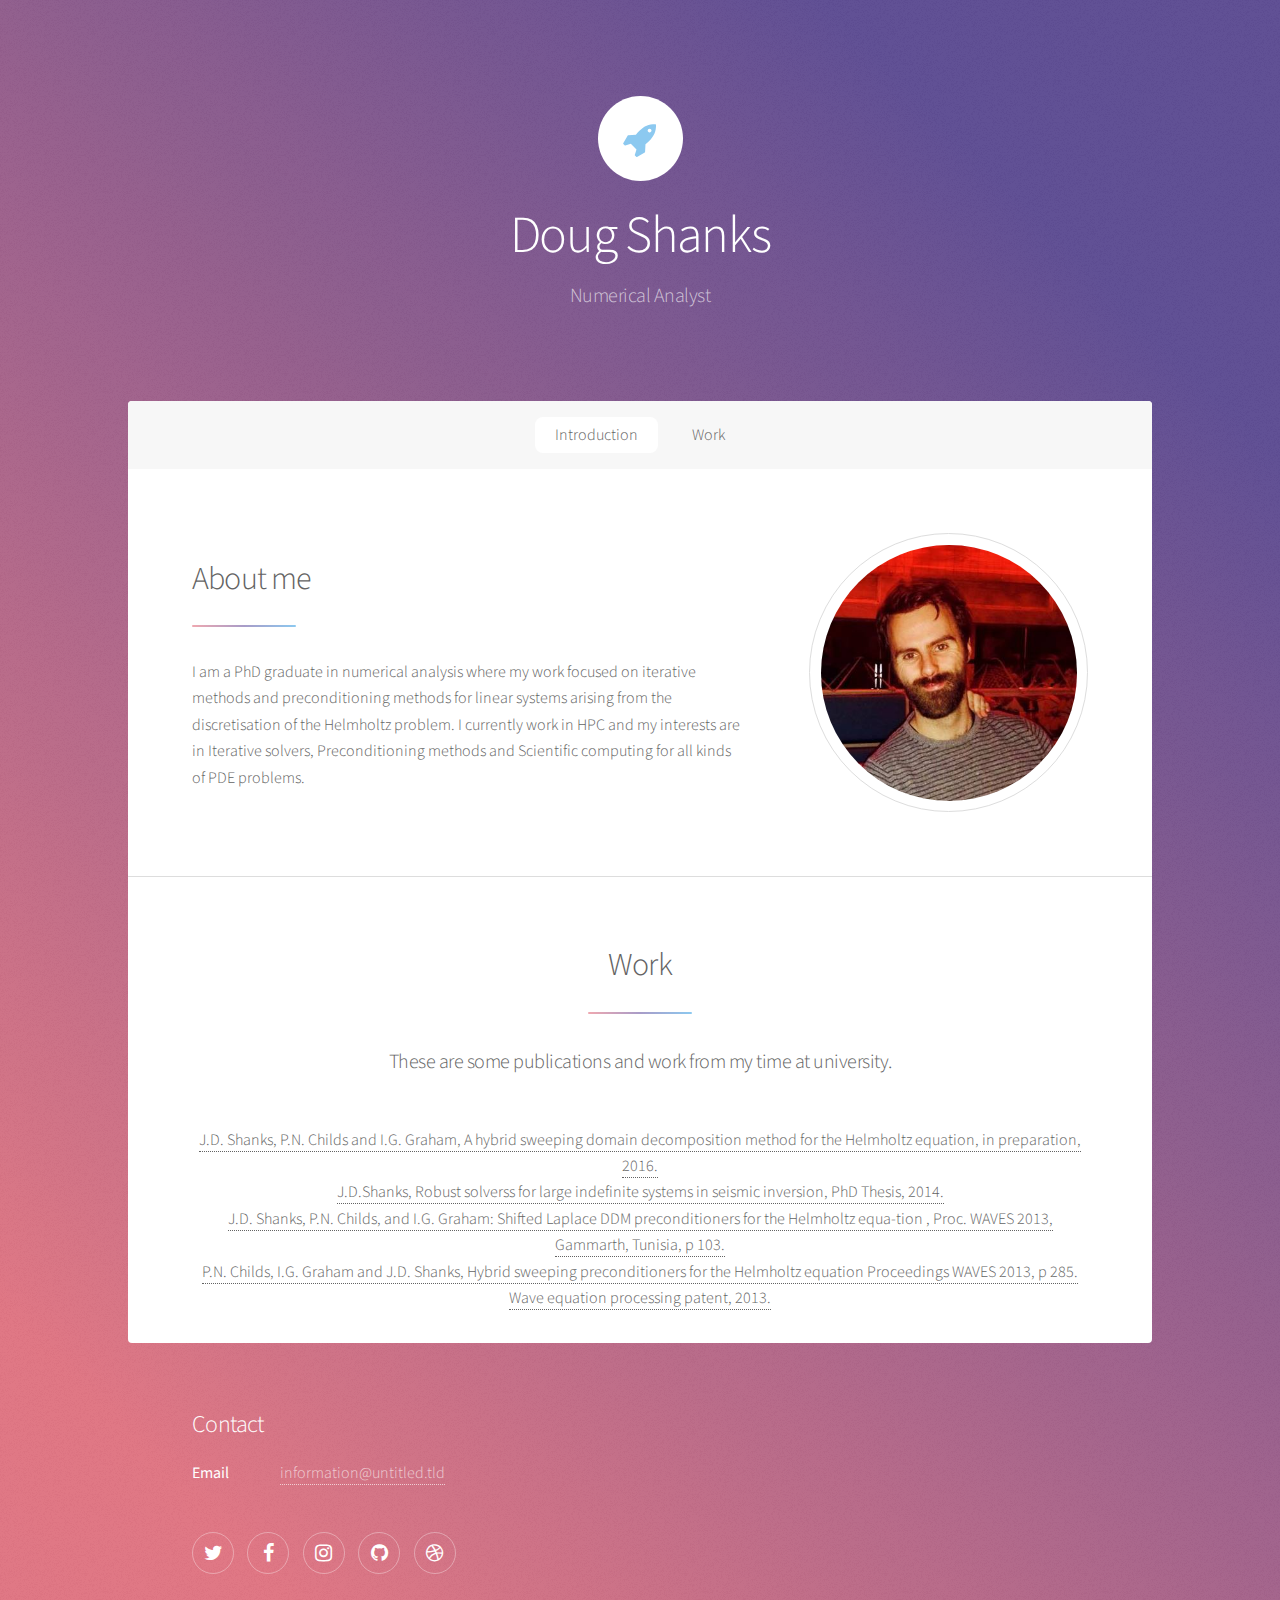
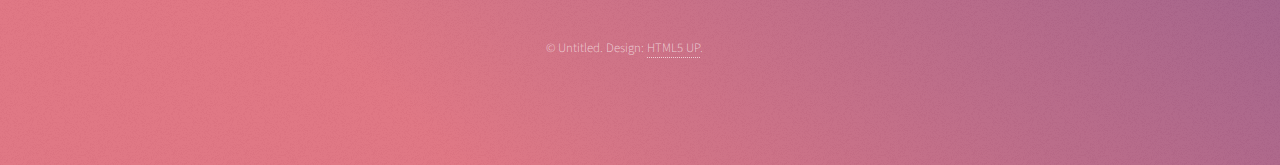
==== index.html @ 965f4f09 "Small change" ====
<!DOCTYPE HTML>
<!--
	Stellar by HTML5 UP
	html5up.net | @ajlkn
	Free for personal and commercial use under the CCA 3.0 license (html5up.net/license)
-->
<html>
	<head>
		<title>Douglas Shanks's page</title>
		<meta charset="utf-8" />
		<meta name="viewport" content="width=device-width, initial-scale=1" />
		<!--[if lte IE 8]><script src="assets/js/ie/html5shiv.js"></script><![endif]-->
		<link rel="stylesheet" href="assets/css/main.css" />
		<!--[if lte IE 9]><link rel="stylesheet" href="assets/css/ie9.css" /><![endif]-->
		<!--[if lte IE 8]><link rel="stylesheet" href="assets/css/ie8.css" /><![endif]-->
	</head>
	<body>

		<!-- Wrapper -->
			<div id="wrapper">

				<!-- Header -->
					<header id="header" class="alt">
						<span class="logo"><img src="images/logo.svg" alt="" /></span>
						<h1>Doug Shanks</h1>
						<p>Numerical Analyst</p>
					</header>

				<!-- Nav -->
					<nav id="nav">
						<ul>
							<li><a href="#intro" class="active">Introduction</a></li>
							<li><a href="#second">Work</a></li>
						</ul>
					</nav>

				<!-- Main -->
					<div id="main">

						<!-- Introduction -->
							<section id="intro" class="main">
								<div class="spotlight">
									<div class="content">
										<header class="major">
											<h2>About me</h2>
										</header>
										<p>                    			I am a PhD graduate in numerical analysis where my work focused on iterative methods and 									preconditioning methods for linear systems arising from the discretisation of the Helmholtz problem. I currently work in HPC and my interests are in Iterative solvers, Preconditioning methods and Scientific computing for all kinds of PDE problems.</p>
										<!--ul class="actions">
											<li><a href="generic.html" class="button">Learn More</a></li-->
										</ul>
									</div>
									<span class="image"><img src="images/doug.jpg" alt="" /></span>
								</div>
							</section>

						<!-- Second Section -->
							<section id="second" class="main special">
								<header class="major">
									<h2>Work</h2>
									<p>These are some publications and work from my time at university.</p>
								</header>
                            <a href="empty.pdf">  J.D. Shanks, P.N. Childs and I.G. Graham, A hybrid sweeping domain decomposition method
for the Helmholtz equation, in preparation, 2016.<a/><br>
                            <a href="http://opus.bath.ac.uk/45043/1/main.pdf"> J.D.Shanks, Robust solverss for large indefinite systems in seismic inversion, PhD Thesis, 2014.</a><br>
                            <a href="http://www.math.udel.edu/~cakoni/proceedings.pdf">J.D. Shanks, P.N. Childs, and I.G. Graham:
 Shifted Laplace DDM preconditioners for the Helmholtz equa-tion 
, Proc. WAVES 2013, Gammarth, Tunisia, p 103.</a><br>
                            <a href="http://www.math.udel.edu/~cakoni/proceedings.pdf">P.N. Childs, I.G. Graham and J.D. Shanks, Hybrid
sweeping preconditioners for the Helmholtz
equation Proceedings WAVES 2013, p 285.</a><br>
                            <a href="https://www.google.com/patents/WO2014057440A1?cl=en">Wave equation processing patent, 2013.</a><br>
								</header>
							</section>

					</div>

				<!-- Footer -->
					<footer id="footer">
						<section>
							<h2>Contact</h2>
							<dl class="alt">
								<dt>Email</dt>
								<dd><a href="#">information@untitled.tld</a></dd>
							</dl>
							<ul class="icons">
								<li><a href="#" class="icon fa-twitter alt"><span class="label">Twitter</span></a></li>
								<li><a href="#" class="icon fa-facebook alt"><span class="label">Facebook</span></a></li>
								<li><a href="#" class="icon fa-instagram alt"><span class="label">Instagram</span></a></li>
								<li><a href="https://github.com/douglas-shanks" class="icon fa-github alt"><span class="label">GitHub</span></a></li>
								<li><a href="#" class="icon fa-dribbble alt"><span class="label">Dribbble</span></a></li>
							</ul>
						</section>
						<p class="copyright">&copy; Untitled. Design: <a href="https://html5up.net">HTML5 UP</a>.</p>
					</footer>

			</div>

		<!-- Scripts -->
			<script src="assets/js/jquery.min.js"></script>
			<script src="assets/js/jquery.scrollex.min.js"></script>
			<script src="assets/js/jquery.scrolly.min.js"></script>
			<script src="assets/js/skel.min.js"></script>
			<script src="assets/js/util.js"></script>
			<!--[if lte IE 8]><script src="assets/js/ie/respond.min.js"></script><![endif]-->
			<script src="assets/js/main.js"></script>

	</body>
</html>
---- assets/css/main.css ----
@import url(font-awesome.min.css);
@import "https://fonts.googleapis.com/css?family=Source+Sans+Pro:300,400";

/*
	Stellar by HTML5 UP
	html5up.net | @ajlkn
	Free for personal and commercial use under the CCA 3.0 license (html5up.net/license)
*/

/* Reset */

	html, body, div, span, applet, object, iframe, h1, h2, h3, h4, h5, h6, p, blockquote, pre, a, abbr, acronym, address, big, cite, code, del, dfn, em, img, ins, kbd, q, s, samp, small, strike, strong, sub, sup, tt, var, b, u, i, center, dl, dt, dd, ol, ul, li, fieldset, form, label, legend, table, caption, tbody, tfoot, thead, tr, th, td, article, aside, canvas, details, embed, figure, figcaption, footer, header, hgroup, menu, nav, output, ruby, section, summary, time, mark, audio, video {
		margin: 0;
		padding: 0;
		border: 0;
		font-size: 100%;
		font: inherit;
		vertical-align: baseline;
	}

	article, aside, details, figcaption, figure, footer, header, hgroup, menu, nav, section {
		display: block;
	}

	body {
		line-height: 1;
	}

	ol, ul {
		list-style: none;
	}

	blockquote, q {
		quotes: none;
	}

	blockquote:before, blockquote:after, q:before, q:after {
		content: '';
		content: none;
	}

	table {
		border-collapse: collapse;
		border-spacing: 0;
	}

	body {
		-webkit-text-size-adjust: none;
	}

/* Box Model */

	*, *:before, *:after {
		-moz-box-sizing: border-box;
		-webkit-box-sizing: border-box;
		box-sizing: border-box;
	}

/* Grid */

	.row {
		border-bottom: solid 1px transparent;
		-moz-box-sizing: border-box;
		-webkit-box-sizing: border-box;
		box-sizing: border-box;
	}

	.row > * {
		float: left;
		-moz-box-sizing: border-box;
		-webkit-box-sizing: border-box;
		box-sizing: border-box;
	}

	.row:after, .row:before {
		content: '';
		display: block;
		clear: both;
		height: 0;
	}

	.row.uniform > * > :first-child {
		margin-top: 0;
	}

	.row.uniform > * > :last-child {
		margin-bottom: 0;
	}

	.row.\30 \25 > * {
		padding: 0 0 0 0em;
	}

	.row.\30 \25 {
		margin: 0 0 -1px 0em;
	}

	.row.uniform.\30 \25 > * {
		padding: 0em 0 0 0em;
	}

	.row.uniform.\30 \25 {
		margin: 0em 0 -1px 0em;
	}

	.row > * {
		padding: 0 0 0 1.5em;
	}

	.row {
		margin: 0 0 -1px -1.5em;
	}

	.row.uniform > * {
		padding: 1.5em 0 0 1.5em;
	}

	.row.uniform {
		margin: -1.5em 0 -1px -1.5em;
	}

	.row.\32 00\25 > * {
		padding: 0 0 0 3em;
	}

	.row.\32 00\25 {
		margin: 0 0 -1px -3em;
	}

	.row.uniform.\32 00\25 > * {
		padding: 3em 0 0 3em;
	}

	.row.uniform.\32 00\25 {
		margin: -3em 0 -1px -3em;
	}

	.row.\31 50\25 > * {
		padding: 0 0 0 2.25em;
	}

	.row.\31 50\25 {
		margin: 0 0 -1px -2.25em;
	}

	.row.uniform.\31 50\25 > * {
		padding: 2.25em 0 0 2.25em;
	}

	.row.uniform.\31 50\25 {
		margin: -2.25em 0 -1px -2.25em;
	}

	.row.\35 0\25 > * {
		padding: 0 0 0 0.75em;
	}

	.row.\35 0\25 {
		margin: 0 0 -1px -0.75em;
	}

	.row.uniform.\35 0\25 > * {
		padding: 0.75em 0 0 0.75em;
	}

	.row.uniform.\35 0\25 {
		margin: -0.75em 0 -1px -0.75em;
	}

	.row.\32 5\25 > * {
		padding: 0 0 0 0.375em;
	}

	.row.\32 5\25 {
		margin: 0 0 -1px -0.375em;
	}

	.row.uniform.\32 5\25 > * {
		padding: 0.375em 0 0 0.375em;
	}

	.row.uniform.\32 5\25 {
		margin: -0.375em 0 -1px -0.375em;
	}

	.\31 2u, .\31 2u\24 {
		width: 100%;
		clear: none;
		margin-left: 0;
	}

	.\31 1u, .\31 1u\24 {
		width: 91.6666666667%;
		clear: none;
		margin-left: 0;
	}

	.\31 0u, .\31 0u\24 {
		width: 83.3333333333%;
		clear: none;
		margin-left: 0;
	}

	.\39 u, .\39 u\24 {
		width: 75%;
		clear: none;
		margin-left: 0;
	}

	.\38 u, .\38 u\24 {
		width: 66.6666666667%;
		clear: none;
		margin-left: 0;
	}

	.\37 u, .\37 u\24 {
		width: 58.3333333333%;
		clear: none;
		margin-left: 0;
	}

	.\36 u, .\36 u\24 {
		width: 50%;
		clear: none;
		margin-left: 0;
	}

	.\35 u, .\35 u\24 {
		width: 41.6666666667%;
		clear: none;
		margin-left: 0;
	}

	.\34 u, .\34 u\24 {
		width: 33.3333333333%;
		clear: none;
		margin-left: 0;
	}

	.\33 u, .\33 u\24 {
		width: 25%;
		clear: none;
		margin-left: 0;
	}

	.\32 u, .\32 u\24 {
		width: 16.6666666667%;
		clear: none;
		margin-left: 0;
	}

	.\31 u, .\31 u\24 {
		width: 8.3333333333%;
		clear: none;
		margin-left: 0;
	}

	.\31 2u\24 + *,
	.\31 1u\24 + *,
	.\31 0u\24 + *,
	.\39 u\24 + *,
	.\38 u\24 + *,
	.\37 u\24 + *,
	.\36 u\24 + *,
	.\35 u\24 + *,
	.\34 u\24 + *,
	.\33 u\24 + *,
	.\32 u\24 + *,
	.\31 u\24 + * {
		clear: left;
	}

	.\-11u {
		margin-left: 91.66667%;
	}

	.\-10u {
		margin-left: 83.33333%;
	}

	.\-9u {
		margin-left: 75%;
	}

	.\-8u {
		margin-left: 66.66667%;
	}

	.\-7u {
		margin-left: 58.33333%;
	}

	.\-6u {
		margin-left: 50%;
	}

	.\-5u {
		margin-left: 41.66667%;
	}

	.\-4u {
		margin-left: 33.33333%;
	}

	.\-3u {
		margin-left: 25%;
	}

	.\-2u {
		margin-left: 16.66667%;
	}

	.\-1u {
		margin-left: 8.33333%;
	}

	@media screen and (max-width: 1680px) {

		.row > * {
			padding: 0 0 0 1.5em;
		}

		.row {
			margin: 0 0 -1px -1.5em;
		}

		.row.uniform > * {
			padding: 1.5em 0 0 1.5em;
		}

		.row.uniform {
			margin: -1.5em 0 -1px -1.5em;
		}

		.row.\32 00\25 > * {
			padding: 0 0 0 3em;
		}

		.row.\32 00\25 {
			margin: 0 0 -1px -3em;
		}

		.row.uniform.\32 00\25 > * {
			padding: 3em 0 0 3em;
		}

		.row.uniform.\32 00\25 {
			margin: -3em 0 -1px -3em;
		}

		.row.\31 50\25 > * {
			padding: 0 0 0 2.25em;
		}

		.row.\31 50\25 {
			margin: 0 0 -1px -2.25em;
		}

		.row.uniform.\31 50\25 > * {
			padding: 2.25em 0 0 2.25em;
		}

		.row.uniform.\31 50\25 {
			margin: -2.25em 0 -1px -2.25em;
		}

		.row.\35 0\25 > * {
			padding: 0 0 0 0.75em;
		}

		.row.\35 0\25 {
			margin: 0 0 -1px -0.75em;
		}

		.row.uniform.\35 0\25 > * {
			padding: 0.75em 0 0 0.75em;
		}

		.row.uniform.\35 0\25 {
			margin: -0.75em 0 -1px -0.75em;
		}

		.row.\32 5\25 > * {
			padding: 0 0 0 0.375em;
		}

		.row.\32 5\25 {
			margin: 0 0 -1px -0.375em;
		}

		.row.uniform.\32 5\25 > * {
			padding: 0.375em 0 0 0.375em;
		}

		.row.uniform.\32 5\25 {
			margin: -0.375em 0 -1px -0.375em;
		}

		.\31 2u\28xlarge\29, .\31 2u\24\28xlarge\29 {
			width: 100%;
			clear: none;
			margin-left: 0;
		}

		.\31 1u\28xlarge\29, .\31 1u\24\28xlarge\29 {
			width: 91.6666666667%;
			clear: none;
			margin-left: 0;
		}

		.\31 0u\28xlarge\29, .\31 0u\24\28xlarge\29 {
			width: 83.3333333333%;
			clear: none;
			margin-left: 0;
		}

		.\39 u\28xlarge\29, .\39 u\24\28xlarge\29 {
			width: 75%;
			clear: none;
			margin-left: 0;
		}

		.\38 u\28xlarge\29, .\38 u\24\28xlarge\29 {
			width: 66.6666666667%;
			clear: none;
			margin-left: 0;
		}

		.\37 u\28xlarge\29, .\37 u\24\28xlarge\29 {
			width: 58.3333333333%;
			clear: none;
			margin-left: 0;
		}

		.\36 u\28xlarge\29, .\36 u\24\28xlarge\29 {
			width: 50%;
			clear: none;
			margin-left: 0;
		}

		.\35 u\28xlarge\29, .\35 u\24\28xlarge\29 {
			width: 41.6666666667%;
			clear: none;
			margin-left: 0;
		}

		.\34 u\28xlarge\29, .\34 u\24\28xlarge\29 {
			width: 33.3333333333%;
			clear: none;
			margin-left: 0;
		}

		.\33 u\28xlarge\29, .\33 u\24\28xlarge\29 {
			width: 25%;
			clear: none;
			margin-left: 0;
		}

		.\32 u\28xlarge\29, .\32 u\24\28xlarge\29 {
			width: 16.6666666667%;
			clear: none;
			margin-left: 0;
		}

		.\31 u\28xlarge\29, .\31 u\24\28xlarge\29 {
			width: 8.3333333333%;
			clear: none;
			margin-left: 0;
		}

		.\31 2u\24\28xlarge\29 + *,
		.\31 1u\24\28xlarge\29 + *,
		.\31 0u\24\28xlarge\29 + *,
		.\39 u\24\28xlarge\29 + *,
		.\38 u\24\28xlarge\29 + *,
		.\37 u\24\28xlarge\29 + *,
		.\36 u\24\28xlarge\29 + *,
		.\35 u\24\28xlarge\29 + *,
		.\34 u\24\28xlarge\29 + *,
		.\33 u\24\28xlarge\29 + *,
		.\32 u\24\28xlarge\29 + *,
		.\31 u\24\28xlarge\29 + * {
			clear: left;
		}

		.\-11u\28xlarge\29 {
			margin-left: 91.66667%;
		}

		.\-10u\28xlarge\29 {
			margin-left: 83.33333%;
		}

		.\-9u\28xlarge\29 {
			margin-left: 75%;
		}

		.\-8u\28xlarge\29 {
			margin-left: 66.66667%;
		}

		.\-7u\28xlarge\29 {
			margin-left: 58.33333%;
		}

		.\-6u\28xlarge\29 {
			margin-left: 50%;
		}

		.\-5u\28xlarge\29 {
			margin-left: 41.66667%;
		}

		.\-4u\28xlarge\29 {
			margin-left: 33.33333%;
		}

		.\-3u\28xlarge\29 {
			margin-left: 25%;
		}

		.\-2u\28xlarge\29 {
			margin-left: 16.66667%;
		}

		.\-1u\28xlarge\29 {
			margin-left: 8.33333%;
		}

	}

	@media screen and (max-width: 1280px) {

		.row > * {
			padding: 0 0 0 1.5em;
		}

		.row {
			margin: 0 0 -1px -1.5em;
		}

		.row.uniform > * {
			padding: 1.5em 0 0 1.5em;
		}

		.row.uniform {
			margin: -1.5em 0 -1px -1.5em;
		}

		.row.\32 00\25 > * {
			padding: 0 0 0 3em;
		}

		.row.\32 00\25 {
			margin: 0 0 -1px -3em;
		}

		.row.uniform.\32 00\25 > * {
			padding: 3em 0 0 3em;
		}

		.row.uniform.\32 00\25 {
			margin: -3em 0 -1px -3em;
		}

		.row.\31 50\25 > * {
			padding: 0 0 0 2.25em;
		}

		.row.\31 50\25 {
			margin: 0 0 -1px -2.25em;
		}

		.row.uniform.\31 50\25 > * {
			padding: 2.25em 0 0 2.25em;
		}

		.row.uniform.\31 50\25 {
			margin: -2.25em 0 -1px -2.25em;
		}

		.row.\35 0\25 > * {
			padding: 0 0 0 0.75em;
		}

		.row.\35 0\25 {
			margin: 0 0 -1px -0.75em;
		}

		.row.uniform.\35 0\25 > * {
			padding: 0.75em 0 0 0.75em;
		}

		.row.uniform.\35 0\25 {
			margin: -0.75em 0 -1px -0.75em;
		}

		.row.\32 5\25 > * {
			padding: 0 0 0 0.375em;
		}

		.row.\32 5\25 {
			margin: 0 0 -1px -0.375em;
		}

		.row.uniform.\32 5\25 > * {
			padding: 0.375em 0 0 0.375em;
		}

		.row.uniform.\32 5\25 {
			margin: -0.375em 0 -1px -0.375em;
		}

		.\31 2u\28large\29, .\31 2u\24\28large\29 {
			width: 100%;
			clear: none;
			margin-left: 0;
		}

		.\31 1u\28large\29, .\31 1u\24\28large\29 {
			width: 91.6666666667%;
			clear: none;
			margin-left: 0;
		}

		.\31 0u\28large\29, .\31 0u\24\28large\29 {
			width: 83.3333333333%;
			clear: none;
			margin-left: 0;
		}

		.\39 u\28large\29, .\39 u\24\28large\29 {
			width: 75%;
			clear: none;
			margin-left: 0;
		}

		.\38 u\28large\29, .\38 u\24\28large\29 {
			width: 66.6666666667%;
			clear: none;
			margin-left: 0;
		}

		.\37 u\28large\29, .\37 u\24\28large\29 {
			width: 58.3333333333%;
			clear: none;
			margin-left: 0;
		}

		.\36 u\28large\29, .\36 u\24\28large\29 {
			width: 50%;
			clear: none;
			margin-left: 0;
		}

		.\35 u\28large\29, .\35 u\24\28large\29 {
			width: 41.6666666667%;
			clear: none;
			margin-left: 0;
		}

		.\34 u\28large\29, .\34 u\24\28large\29 {
			width: 33.3333333333%;
			clear: none;
			margin-left: 0;
		}

		.\33 u\28large\29, .\33 u\24\28large\29 {
			width: 25%;
			clear: none;
			margin-left: 0;
		}

		.\32 u\28large\29, .\32 u\24\28large\29 {
			width: 16.6666666667%;
			clear: none;
			margin-left: 0;
		}

		.\31 u\28large\29, .\31 u\24\28large\29 {
			width: 8.3333333333%;
			clear: none;
			margin-left: 0;
		}

		.\31 2u\24\28large\29 + *,
		.\31 1u\24\28large\29 + *,
		.\31 0u\24\28large\29 + *,
		.\39 u\24\28large\29 + *,
		.\38 u\24\28large\29 + *,
		.\37 u\24\28large\29 + *,
		.\36 u\24\28large\29 + *,
		.\35 u\24\28large\29 + *,
		.\34 u\24\28large\29 + *,
		.\33 u\24\28large\29 + *,
		.\32 u\24\28large\29 + *,
		.\31 u\24\28large\29 + * {
			clear: left;
		}

		.\-11u\28large\29 {
			margin-left: 91.66667%;
		}

		.\-10u\28large\29 {
			margin-left: 83.33333%;
		}

		.\-9u\28large\29 {
			margin-left: 75%;
		}

		.\-8u\28large\29 {
			margin-left: 66.66667%;
		}

		.\-7u\28large\29 {
			margin-left: 58.33333%;
		}

		.\-6u\28large\29 {
			margin-left: 50%;
		}

		.\-5u\28large\29 {
			margin-left: 41.66667%;
		}

		.\-4u\28large\29 {
			margin-left: 33.33333%;
		}

		.\-3u\28large\29 {
			margin-left: 25%;
		}

		.\-2u\28large\29 {
			margin-left: 16.66667%;
		}

		.\-1u\28large\29 {
			margin-left: 8.33333%;
		}

	}

	@media screen and (max-width: 980px) {

		.row > * {
			padding: 0 0 0 1.5em;
		}

		.row {
			margin: 0 0 -1px -1.5em;
		}

		.row.uniform > * {
			padding: 1.5em 0 0 1.5em;
		}

		.row.uniform {
			margin: -1.5em 0 -1px -1.5em;
		}

		.row.\32 00\25 > * {
			padding: 0 0 0 3em;
		}

		.row.\32 00\25 {
			margin: 0 0 -1px -3em;
		}

		.row.uniform.\32 00\25 > * {
			padding: 3em 0 0 3em;
		}

		.row.uniform.\32 00\25 {
			margin: -3em 0 -1px -3em;
		}

		.row.\31 50\25 > * {
			padding: 0 0 0 2.25em;
		}

		.row.\31 50\25 {
			margin: 0 0 -1px -2.25em;
		}

		.row.uniform.\31 50\25 > * {
			padding: 2.25em 0 0 2.25em;
		}

		.row.uniform.\31 50\25 {
			margin: -2.25em 0 -1px -2.25em;
		}

		.row.\35 0\25 > * {
			padding: 0 0 0 0.75em;
		}

		.row.\35 0\25 {
			margin: 0 0 -1px -0.75em;
		}

		.row.uniform.\35 0\25 > * {
			padding: 0.75em 0 0 0.75em;
		}

		.row.uniform.\35 0\25 {
			margin: -0.75em 0 -1px -0.75em;
		}

		.row.\32 5\25 > * {
			padding: 0 0 0 0.375em;
		}

		.row.\32 5\25 {
			margin: 0 0 -1px -0.375em;
		}

		.row.uniform.\32 5\25 > * {
			padding: 0.375em 0 0 0.375em;
		}

		.row.uniform.\32 5\25 {
			margin: -0.375em 0 -1px -0.375em;
		}

		.\31 2u\28medium\29, .\31 2u\24\28medium\29 {
			width: 100%;
			clear: none;
			margin-left: 0;
		}

		.\31 1u\28medium\29, .\31 1u\24\28medium\29 {
			width: 91.6666666667%;
			clear: none;
			margin-left: 0;
		}

		.\31 0u\28medium\29, .\31 0u\24\28medium\29 {
			width: 83.3333333333%;
			clear: none;
			margin-left: 0;
		}

		.\39 u\28medium\29, .\39 u\24\28medium\29 {
			width: 75%;
			clear: none;
			margin-left: 0;
		}

		.\38 u\28medium\29, .\38 u\24\28medium\29 {
			width: 66.6666666667%;
			clear: none;
			margin-left: 0;
		}

		.\37 u\28medium\29, .\37 u\24\28medium\29 {
			width: 58.3333333333%;
			clear: none;
			margin-left: 0;
		}

		.\36 u\28medium\29, .\36 u\24\28medium\29 {
			width: 50%;
			clear: none;
			margin-left: 0;
		}

		.\35 u\28medium\29, .\35 u\24\28medium\29 {
			width: 41.6666666667%;
			clear: none;
			margin-left: 0;
		}

		.\34 u\28medium\29, .\34 u\24\28medium\29 {
			width: 33.3333333333%;
			clear: none;
			margin-left: 0;
		}

		.\33 u\28medium\29, .\33 u\24\28medium\29 {
			width: 25%;
			clear: none;
			margin-left: 0;
		}

		.\32 u\28medium\29, .\32 u\24\28medium\29 {
			width: 16.6666666667%;
			clear: none;
			margin-left: 0;
		}

		.\31 u\28medium\29, .\31 u\24\28medium\29 {
			width: 8.3333333333%;
			clear: none;
			margin-left: 0;
		}

		.\31 2u\24\28medium\29 + *,
		.\31 1u\24\28medium\29 + *,
		.\31 0u\24\28medium\29 + *,
		.\39 u\24\28medium\29 + *,
		.\38 u\24\28medium\29 + *,
		.\37 u\24\28medium\29 + *,
		.\36 u\24\28medium\29 + *,
		.\35 u\24\28medium\29 + *,
		.\34 u\24\28medium\29 + *,
		.\33 u\24\28medium\29 + *,
		.\32 u\24\28medium\29 + *,
		.\31 u\24\28medium\29 + * {
			clear: left;
		}

		.\-11u\28medium\29 {
			margin-left: 91.66667%;
		}

		.\-10u\28medium\29 {
			margin-left: 83.33333%;
		}

		.\-9u\28medium\29 {
			margin-left: 75%;
		}

		.\-8u\28medium\29 {
			margin-left: 66.66667%;
		}

		.\-7u\28medium\29 {
			margin-left: 58.33333%;
		}

		.\-6u\28medium\29 {
			margin-left: 50%;
		}

		.\-5u\28medium\29 {
			margin-left: 41.66667%;
		}

		.\-4u\28medium\29 {
			margin-left: 33.33333%;
		}

		.\-3u\28medium\29 {
			margin-left: 25%;
		}

		.\-2u\28medium\29 {
			margin-left: 16.66667%;
		}

		.\-1u\28medium\29 {
			margin-left: 8.33333%;
		}

	}

	@media screen and (max-width: 736px) {

		.row > * {
			padding: 0 0 0 1em;
		}

		.row {
			margin: 0 0 -1px -1em;
		}

		.row.uniform > * {
			padding: 1em 0 0 1em;
		}

		.row.uniform {
			margin: -1em 0 -1px -1em;
		}

		.row.\32 00\25 > * {
			padding: 0 0 0 2em;
		}

		.row.\32 00\25 {
			margin: 0 0 -1px -2em;
		}

		.row.uniform.\32 00\25 > * {
			padding: 2em 0 0 2em;
		}

		.row.uniform.\32 00\25 {
			margin: -2em 0 -1px -2em;
		}

		.row.\31 50\25 > * {
			padding: 0 0 0 1.5em;
		}

		.row.\31 50\25 {
			margin: 0 0 -1px -1.5em;
		}

		.row.uniform.\31 50\25 > * {
			padding: 1.5em 0 0 1.5em;
		}

		.row.uniform.\31 50\25 {
			margin: -1.5em 0 -1px -1.5em;
		}

		.row.\35 0\25 > * {
			padding: 0 0 0 0.5em;
		}

		.row.\35 0\25 {
			margin: 0 0 -1px -0.5em;
		}

		.row.uniform.\35 0\25 > * {
			padding: 0.5em 0 0 0.5em;
		}

		.row.uniform.\35 0\25 {
			margin: -0.5em 0 -1px -0.5em;
		}

		.row.\32 5\25 > * {
			padding: 0 0 0 0.25em;
		}

		.row.\32 5\25 {
			margin: 0 0 -1px -0.25em;
		}

		.row.uniform.\32 5\25 > * {
			padding: 0.25em 0 0 0.25em;
		}

		.row.uniform.\32 5\25 {
			margin: -0.25em 0 -1px -0.25em;
		}

		.\31 2u\28small\29, .\31 2u\24\28small\29 {
			width: 100%;
			clear: none;
			margin-left: 0;
		}

		.\31 1u\28small\29, .\31 1u\24\28small\29 {
			width: 91.6666666667%;
			clear: none;
			margin-left: 0;
		}

		.\31 0u\28small\29, .\31 0u\24\28small\29 {
			width: 83.3333333333%;
			clear: none;
			margin-left: 0;
		}

		.\39 u\28small\29, .\39 u\24\28small\29 {
			width: 75%;
			clear: none;
			margin-left: 0;
		}

		.\38 u\28small\29, .\38 u\24\28small\29 {
			width: 66.6666666667%;
			clear: none;
			margin-left: 0;
		}

		.\37 u\28small\29, .\37 u\24\28small\29 {
			width: 58.3333333333%;
			clear: none;
			margin-left: 0;
		}

		.\36 u\28small\29, .\36 u\24\28small\29 {
			width: 50%;
			clear: none;
			margin-left: 0;
		}

		.\35 u\28small\29, .\35 u\24\28small\29 {
			width: 41.6666666667%;
			clear: none;
			margin-left: 0;
		}

		.\34 u\28small\29, .\34 u\24\28small\29 {
			width: 33.3333333333%;
			clear: none;
			margin-left: 0;
		}

		.\33 u\28small\29, .\33 u\24\28small\29 {
			width: 25%;
			clear: none;
			margin-left: 0;
		}

		.\32 u\28small\29, .\32 u\24\28small\29 {
			width: 16.6666666667%;
			clear: none;
			margin-left: 0;
		}

		.\31 u\28small\29, .\31 u\24\28small\29 {
			width: 8.3333333333%;
			clear: none;
			margin-left: 0;
		}

		.\31 2u\24\28small\29 + *,
		.\31 1u\24\28small\29 + *,
		.\31 0u\24\28small\29 + *,
		.\39 u\24\28small\29 + *,
		.\38 u\24\28small\29 + *,
		.\37 u\24\28small\29 + *,
		.\36 u\24\28small\29 + *,
		.\35 u\24\28small\29 + *,
		.\34 u\24\28small\29 + *,
		.\33 u\24\28small\29 + *,
		.\32 u\24\28small\29 + *,
		.\31 u\24\28small\29 + * {
			clear: left;
		}

		.\-11u\28small\29 {
			margin-left: 91.66667%;
		}

		.\-10u\28small\29 {
			margin-left: 83.33333%;
		}

		.\-9u\28small\29 {
			margin-left: 75%;
		}

		.\-8u\28small\29 {
			margin-left: 66.66667%;
		}

		.\-7u\28small\29 {
			margin-left: 58.33333%;
		}

		.\-6u\28small\29 {
			margin-left: 50%;
		}

		.\-5u\28small\29 {
			margin-left: 41.66667%;
		}

		.\-4u\28small\29 {
			margin-left: 33.33333%;
		}

		.\-3u\28small\29 {
			margin-left: 25%;
		}

		.\-2u\28small\29 {
			margin-left: 16.66667%;
		}

		.\-1u\28small\29 {
			margin-left: 8.33333%;
		}

	}

	@media screen and (max-width: 480px) {

		.row > * {
			padding: 0 0 0 1em;
		}

		.row {
			margin: 0 0 -1px -1em;
		}

		.row.uniform > * {
			padding: 1em 0 0 1em;
		}

		.row.uniform {
			margin: -1em 0 -1px -1em;
		}

		.row.\32 00\25 > * {
			padding: 0 0 0 2em;
		}

		.row.\32 00\25 {
			margin: 0 0 -1px -2em;
		}

		.row.uniform.\32 00\25 > * {
			padding: 2em 0 0 2em;
		}

		.row.uniform.\32 00\25 {
			margin: -2em 0 -1px -2em;
		}

		.row.\31 50\25 > * {
			padding: 0 0 0 1.5em;
		}

		.row.\31 50\25 {
			margin: 0 0 -1px -1.5em;
		}

		.row.uniform.\31 50\25 > * {
			padding: 1.5em 0 0 1.5em;
		}

		.row.uniform.\31 50\25 {
			margin: -1.5em 0 -1px -1.5em;
		}

		.row.\35 0\25 > * {
			padding: 0 0 0 0.5em;
		}

		.row.\35 0\25 {
			margin: 0 0 -1px -0.5em;
		}

		.row.uniform.\35 0\25 > * {
			padding: 0.5em 0 0 0.5em;
		}

		.row.uniform.\35 0\25 {
			margin: -0.5em 0 -1px -0.5em;
		}

		.row.\32 5\25 > * {
			padding: 0 0 0 0.25em;
		}

		.row.\32 5\25 {
			margin: 0 0 -1px -0.25em;
		}

		.row.uniform.\32 5\25 > * {
			padding: 0.25em 0 0 0.25em;
		}

		.row.uniform.\32 5\25 {
			margin: -0.25em 0 -1px -0.25em;
		}

		.\31 2u\28xsmall\29, .\31 2u\24\28xsmall\29 {
			width: 100%;
			clear: none;
			margin-left: 0;
		}

		.\31 1u\28xsmall\29, .\31 1u\24\28xsmall\29 {
			width: 91.6666666667%;
			clear: none;
			margin-left: 0;
		}

		.\31 0u\28xsmall\29, .\31 0u\24\28xsmall\29 {
			width: 83.3333333333%;
			clear: none;
			margin-left: 0;
		}

		.\39 u\28xsmall\29, .\39 u\24\28xsmall\29 {
			width: 75%;
			clear: none;
			margin-left: 0;
		}

		.\38 u\28xsmall\29, .\38 u\24\28xsmall\29 {
			width: 66.6666666667%;
			clear: none;
			margin-left: 0;
		}

		.\37 u\28xsmall\29, .\37 u\24\28xsmall\29 {
			width: 58.3333333333%;
			clear: none;
			margin-left: 0;
		}

		.\36 u\28xsmall\29, .\36 u\24\28xsmall\29 {
			width: 50%;
			clear: none;
			margin-left: 0;
		}

		.\35 u\28xsmall\29, .\35 u\24\28xsmall\29 {
			width: 41.6666666667%;
			clear: none;
			margin-left: 0;
		}

		.\34 u\28xsmall\29, .\34 u\24\28xsmall\29 {
			width: 33.3333333333%;
			clear: none;
			margin-left: 0;
		}

		.\33 u\28xsmall\29, .\33 u\24\28xsmall\29 {
			width: 25%;
			clear: none;
			margin-left: 0;
		}

		.\32 u\28xsmall\29, .\32 u\24\28xsmall\29 {
			width: 16.6666666667%;
			clear: none;
			margin-left: 0;
		}

		.\31 u\28xsmall\29, .\31 u\24\28xsmall\29 {
			width: 8.3333333333%;
			clear: none;
			margin-left: 0;
		}

		.\31 2u\24\28xsmall\29 + *,
		.\31 1u\24\28xsmall\29 + *,
		.\31 0u\24\28xsmall\29 + *,
		.\39 u\24\28xsmall\29 + *,
		.\38 u\24\28xsmall\29 + *,
		.\37 u\24\28xsmall\29 + *,
		.\36 u\24\28xsmall\29 + *,
		.\35 u\24\28xsmall\29 + *,
		.\34 u\24\28xsmall\29 + *,
		.\33 u\24\28xsmall\29 + *,
		.\32 u\24\28xsmall\29 + *,
		.\31 u\24\28xsmall\29 + * {
			clear: left;
		}

		.\-11u\28xsmall\29 {
			margin-left: 91.66667%;
		}

		.\-10u\28xsmall\29 {
			margin-left: 83.33333%;
		}

		.\-9u\28xsmall\29 {
			margin-left: 75%;
		}

		.\-8u\28xsmall\29 {
			margin-left: 66.66667%;
		}

		.\-7u\28xsmall\29 {
			margin-left: 58.33333%;
		}

		.\-6u\28xsmall\29 {
			margin-left: 50%;
		}

		.\-5u\28xsmall\29 {
			margin-left: 41.66667%;
		}

		.\-4u\28xsmall\29 {
			margin-left: 33.33333%;
		}

		.\-3u\28xsmall\29 {
			margin-left: 25%;
		}

		.\-2u\28xsmall\29 {
			margin-left: 16.66667%;
		}

		.\-1u\28xsmall\29 {
			margin-left: 8.33333%;
		}

	}

	@media screen and (max-width: 360px) {

		.row > * {
			padding: 0 0 0 1em;
		}

		.row {
			margin: 0 0 -1px -1em;
		}

		.row.uniform > * {
			padding: 1em 0 0 1em;
		}

		.row.uniform {
			margin: -1em 0 -1px -1em;
		}

		.row.\32 00\25 > * {
			padding: 0 0 0 2em;
		}

		.row.\32 00\25 {
			margin: 0 0 -1px -2em;
		}

		.row.uniform.\32 00\25 > * {
			padding: 2em 0 0 2em;
		}

		.row.uniform.\32 00\25 {
			margin: -2em 0 -1px -2em;
		}

		.row.\31 50\25 > * {
			padding: 0 0 0 1.5em;
		}

		.row.\31 50\25 {
			margin: 0 0 -1px -1.5em;
		}

		.row.uniform.\31 50\25 > * {
			padding: 1.5em 0 0 1.5em;
		}

		.row.uniform.\31 50\25 {
			margin: -1.5em 0 -1px -1.5em;
		}

		.row.\35 0\25 > * {
			padding: 0 0 0 0.5em;
		}

		.row.\35 0\25 {
			margin: 0 0 -1px -0.5em;
		}

		.row.uniform.\35 0\25 > * {
			padding: 0.5em 0 0 0.5em;
		}

		.row.uniform.\35 0\25 {
			margin: -0.5em 0 -1px -0.5em;
		}

		.row.\32 5\25 > * {
			padding: 0 0 0 0.25em;
		}

		.row.\32 5\25 {
			margin: 0 0 -1px -0.25em;
		}

		.row.uniform.\32 5\25 > * {
			padding: 0.25em 0 0 0.25em;
		}

		.row.uniform.\32 5\25 {
			margin: -0.25em 0 -1px -0.25em;
		}

		.\31 2u\28xxsmall\29, .\31 2u\24\28xxsmall\29 {
			width: 100%;
			clear: none;
			margin-left: 0;
		}

		.\31 1u\28xxsmall\29, .\31 1u\24\28xxsmall\29 {
			width: 91.6666666667%;
			clear: none;
			margin-left: 0;
		}

		.\31 0u\28xxsmall\29, .\31 0u\24\28xxsmall\29 {
			width: 83.3333333333%;
			clear: none;
			margin-left: 0;
		}

		.\39 u\28xxsmall\29, .\39 u\24\28xxsmall\29 {
			width: 75%;
			clear: none;
			margin-left: 0;
		}

		.\38 u\28xxsmall\29, .\38 u\24\28xxsmall\29 {
			width: 66.6666666667%;
			clear: none;
			margin-left: 0;
		}

		.\37 u\28xxsmall\29, .\37 u\24\28xxsmall\29 {
			width: 58.3333333333%;
			clear: none;
			margin-left: 0;
		}

		.\36 u\28xxsmall\29, .\36 u\24\28xxsmall\29 {
			width: 50%;
			clear: none;
			margin-left: 0;
		}

		.\35 u\28xxsmall\29, .\35 u\24\28xxsmall\29 {
			width: 41.6666666667%;
			clear: none;
			margin-left: 0;
		}

		.\34 u\28xxsmall\29, .\34 u\24\28xxsmall\29 {
			width: 33.3333333333%;
			clear: none;
			margin-left: 0;
		}

		.\33 u\28xxsmall\29, .\33 u\24\28xxsmall\29 {
			width: 25%;
			clear: none;
			margin-left: 0;
		}

		.\32 u\28xxsmall\29, .\32 u\24\28xxsmall\29 {
			width: 16.6666666667%;
			clear: none;
			margin-left: 0;
		}

		.\31 u\28xxsmall\29, .\31 u\24\28xxsmall\29 {
			width: 8.3333333333%;
			clear: none;
			margin-left: 0;
		}

		.\31 2u\24\28xxsmall\29 + *,
		.\31 1u\24\28xxsmall\29 + *,
		.\31 0u\24\28xxsmall\29 + *,
		.\39 u\24\28xxsmall\29 + *,
		.\38 u\24\28xxsmall\29 + *,
		.\37 u\24\28xxsmall\29 + *,
		.\36 u\24\28xxsmall\29 + *,
		.\35 u\24\28xxsmall\29 + *,
		.\34 u\24\28xxsmall\29 + *,
		.\33 u\24\28xxsmall\29 + *,
		.\32 u\24\28xxsmall\29 + *,
		.\31 u\24\28xxsmall\29 + * {
			clear: left;
		}

		.\-11u\28xxsmall\29 {
			margin-left: 91.66667%;
		}

		.\-10u\28xxsmall\29 {
			margin-left: 83.33333%;
		}

		.\-9u\28xxsmall\29 {
			margin-left: 75%;
		}

		.\-8u\28xxsmall\29 {
			margin-left: 66.66667%;
		}

		.\-7u\28xxsmall\29 {
			margin-left: 58.33333%;
		}

		.\-6u\28xxsmall\29 {
			margin-left: 50%;
		}

		.\-5u\28xxsmall\29 {
			margin-left: 41.66667%;
		}

		.\-4u\28xxsmall\29 {
			margin-left: 33.33333%;
		}

		.\-3u\28xxsmall\29 {
			margin-left: 25%;
		}

		.\-2u\28xxsmall\29 {
			margin-left: 16.66667%;
		}

		.\-1u\28xxsmall\29 {
			margin-left: 8.33333%;
		}

	}

/* Basic */

	@-ms-viewport {
		width: device-width;
	}

	body {
		-ms-overflow-style: scrollbar;
	}

	@media screen and (max-width: 480px) {

		html, body {
			min-width: 320px;
		}

	}

	body {
		background-color: #935d8c;
		background-image: url("images/overlay.png"), -moz-linear-gradient(45deg, #e37682 15%, #5f4d93 85%);
		background-image: url("images/overlay.png"), -webkit-linear-gradient(45deg, #e37682 15%, #5f4d93 85%);
		background-image: url("images/overlay.png"), -ms-linear-gradient(45deg, #e37682 15%, #5f4d93 85%);
		background-image: url("images/overlay.png"), linear-gradient(45deg, #e37682 15%, #5f4d93 85%);
	}

		body.is-loading *, body.is-loading *:before, body.is-loading *:after {
			-moz-animation: none !important;
			-webkit-animation: none !important;
			-ms-animation: none !important;
			animation: none !important;
			-moz-transition: none !important;
			-webkit-transition: none !important;
			-ms-transition: none !important;
			transition: none !important;
		}

/* Type */

	body {
		background-color: #935d8c;
		color: rgba(255, 255, 255, 0.65);
	}

	body, input, select, textarea {
		font-family: "Source Sans Pro", Helvetica, sans-serif;
		font-size: 17pt;
		font-weight: 300;
		line-height: 1.65;
	}

		@media screen and (max-width: 1680px) {

			body, input, select, textarea {
				font-size: 14pt;
			}

		}

		@media screen and (max-width: 1280px) {

			body, input, select, textarea {
				font-size: 12pt;
			}

		}

		@media screen and (max-width: 360px) {

			body, input, select, textarea {
				font-size: 11pt;
			}

		}

	a {
		-moz-transition: color 0.2s ease, border-bottom 0.2s ease;
		-webkit-transition: color 0.2s ease, border-bottom 0.2s ease;
		-ms-transition: color 0.2s ease, border-bottom 0.2s ease;
		transition: color 0.2s ease, border-bottom 0.2s ease;
		text-decoration: none;
		border-bottom: dotted 1px;
		color: inherit;
	}

		a:hover {
			border-bottom-color: transparent;
		}

	strong, b {
		font-weight: 400;
	}

	em, i {
		font-style: italic;
	}

	p {
		margin: 0 0 2em 0;
	}

		p.content {
			-moz-columns: 20em 2;
			-webkit-columns: 20em 2;
			-ms-columns: 20em 2;
			columns: 20em 2;
			-moz-column-gap: 2em;
			-webkit-column-gap: 2em;
			-ms-column-gap: 2em;
			column-gap: 2em;
			text-align: justify;
		}

	h1, h2, h3, h4, h5, h6 {
		font-weight: 300;
		line-height: 1.5;
		margin: 0 0 0.7em 0;
		letter-spacing: -0.025em;
	}

		h1 a, h2 a, h3 a, h4 a, h5 a, h6 a {
			color: inherit;
			text-decoration: none;
		}

	h1 {
		font-size: 2.5em;
		line-height: 1.2;
	}

	h2 {
		font-size: 1.5em;
	}

	h3 {
		font-size: 1.25em;
	}

	h4 {
		font-size: 1.1em;
	}

	h5 {
		font-size: 0.9em;
	}

	h6 {
		font-size: 0.7em;
	}

	@media screen and (max-width: 736px) {

		h1 {
			font-size: 2em;
		}

	}

	sub {
		font-size: 0.8em;
		position: relative;
		top: 0.5em;
	}

	sup {
		font-size: 0.8em;
		position: relative;
		top: -0.5em;
	}

	blockquote {
		border-left: solid 4px;
		font-style: italic;
		margin: 0 0 2em 0;
		padding: 0.5em 0 0.5em 2em;
	}

	code {
		border-radius: 8px;
		border: solid 1px;
		font-family: "Courier New", monospace;
		font-size: 0.9em;
		margin: 0 0.25em;
		padding: 0.25em 0.65em;
	}

	pre {
		-webkit-overflow-scrolling: touch;
		font-family: "Courier New", monospace;
		font-size: 0.9em;
		margin: 0 0 2em 0;
	}

		pre code {
			display: block;
			line-height: 1.75;
			padding: 1em 1.5em;
			overflow-x: auto;
		}

	hr {
		border: 0;
		border-bottom: solid 1px;
		margin: 2em 0;
	}

		hr.major {
			margin: 3em 0;
		}

	.align-left {
		text-align: left;
	}

	.align-center {
		text-align: center;
	}

	.align-right {
		text-align: right;
	}

	input, select, textarea {
		color: #ffffff;
	}

	a:hover {
		color: #ffffff;
	}

	strong, b {
		color: #ffffff;
	}

	h1, h2, h3, h4, h5, h6 {
		color: #ffffff;
	}

	blockquote {
		border-left-color: rgba(255, 255, 255, 0.35);
	}

	code {
		background: rgba(255, 255, 255, 0.075);
		border-color: rgba(255, 255, 255, 0.35);
	}

	hr {
		border-bottom-color: rgba(255, 255, 255, 0.35);
	}

/* Box */

	.box {
		border-radius: 8px;
		border: solid;
		margin-bottom: 2em;
		padding: 1.5em;
	}

		.box > :last-child,
		.box > :last-child > :last-child,
		.box > :last-child > :last-child > :last-child {
			margin-bottom: 0;
		}

		.box.alt {
			border: 0;
			border-radius: 0;
			padding: 0;
		}

	.box {
		border-color: rgba(255, 255, 255, 0.35);
	}

/* Button */

	input[type="submit"],
	input[type="reset"],
	input[type="button"],
	button,
	.button {
		-moz-appearance: none;
		-webkit-appearance: none;
		-ms-appearance: none;
		appearance: none;
		-moz-transition: background-color 0.2s ease-in-out, color 0.2s ease-in-out;
		-webkit-transition: background-color 0.2s ease-in-out, color 0.2s ease-in-out;
		-ms-transition: background-color 0.2s ease-in-out, color 0.2s ease-in-out;
		transition: background-color 0.2s ease-in-out, color 0.2s ease-in-out;
		border-radius: 8px;
		border: 0;
		cursor: pointer;
		display: inline-block;
		font-weight: 300;
		height: 2.75em;
		line-height: 2.75em;
		min-width: 9.25em;
		padding: 0 1.5em;
		text-align: center;
		text-decoration: none;
		white-space: nowrap;
	}

		input[type="submit"].icon,
		input[type="reset"].icon,
		input[type="button"].icon,
		button.icon,
		.button.icon {
			padding-left: 1.35em;
		}

			input[type="submit"].icon:before,
			input[type="reset"].icon:before,
			input[type="button"].icon:before,
			button.icon:before,
			.button.icon:before {
				margin-right: 0.5em;
			}

		input[type="submit"].fit,
		input[type="reset"].fit,
		input[type="button"].fit,
		button.fit,
		.button.fit {
			display: block;
			margin: 0 0 1em 0;
			width: 100%;
		}

		input[type="submit"].small,
		input[type="reset"].small,
		input[type="button"].small,
		button.small,
		.button.small {
			font-size: 0.8em;
		}

		input[type="submit"].big,
		input[type="reset"].big,
		input[type="button"].big,
		button.big,
		.button.big {
			font-size: 1.35em;
		}

		input[type="submit"].disabled, input[type="submit"]:disabled,
		input[type="reset"].disabled,
		input[type="reset"]:disabled,
		input[type="button"].disabled,
		input[type="button"]:disabled,
		button.disabled,
		button:disabled,
		.button.disabled,
		.button:disabled {
			-moz-pointer-events: none;
			-webkit-pointer-events: none;
			-ms-pointer-events: none;
			pointer-events: none;
			opacity: 0.25;
		}

		@media screen and (max-width: 736px) {

			input[type="submit"],
			input[type="reset"],
			input[type="button"],
			button,
			.button {
				min-width: 0;
			}

		}

	input[type="submit"],
	input[type="reset"],
	input[type="button"],
	button,
	.button {
		background-color: transparent;
		box-shadow: inset 0 0 0 1px rgba(255, 255, 255, 0.35);
		color: #ffffff !important;
	}

		input[type="submit"]:hover,
		input[type="reset"]:hover,
		input[type="button"]:hover,
		button:hover,
		.button:hover {
			background-color: rgba(255, 255, 255, 0.075);
		}

		input[type="submit"]:active,
		input[type="reset"]:active,
		input[type="button"]:active,
		button:active,
		.button:active {
			background-color: rgba(255, 255, 255, 0.2);
		}

		input[type="submit"].icon:before,
		input[type="reset"].icon:before,
		input[type="button"].icon:before,
		button.icon:before,
		.button.icon:before {
			color: rgba(255, 255, 255, 0.5);
		}

		input[type="submit"].special,
		input[type="reset"].special,
		input[type="button"].special,
		button.special,
		.button.special {
			background-color: #8cc9f0;
			color: #ffffff !important;
			box-shadow: none;
		}

			input[type="submit"].special:hover,
			input[type="reset"].special:hover,
			input[type="button"].special:hover,
			button.special:hover,
			.button.special:hover {
				background-color: #9acff2;
			}

			input[type="submit"].special:active,
			input[type="reset"].special:active,
			input[type="button"].special:active,
			button.special:active,
			.button.special:active {
				background-color: #7ec3ee;
			}

			input[type="submit"].special.icon:before,
			input[type="reset"].special.icon:before,
			input[type="button"].special.icon:before,
			button.special.icon:before,
			.button.special.icon:before {
				color: #ffffff !important;
			}

/* Form */

	form {
		margin: 0 0 2em 0;
	}

	label {
		display: block;
		font-size: 0.9em;
		font-weight: 400;
		margin: 0 0 1em 0;
	}

	input[type="text"],
	input[type="password"],
	input[type="email"],
	select,
	textarea {
		-moz-appearance: none;
		-webkit-appearance: none;
		-ms-appearance: none;
		appearance: none;
		border-radius: 8px;
		border: solid 1px;
		color: inherit;
		display: block;
		outline: 0;
		padding: 0 1em;
		text-decoration: none;
		width: 100%;
	}

		input[type="text"]:invalid,
		input[type="password"]:invalid,
		input[type="email"]:invalid,
		select:invalid,
		textarea:invalid {
			box-shadow: none;
		}

	.select-wrapper {
		text-decoration: none;
		display: block;
		position: relative;
	}

		.select-wrapper:before {
			-moz-osx-font-smoothing: grayscale;
			-webkit-font-smoothing: antialiased;
			font-family: FontAwesome;
			font-style: normal;
			font-weight: normal;
			text-transform: none !important;
		}

		.select-wrapper:before {
			content: '\f078';
			display: block;
			height: 2.75em;
			line-height: 2.75em;
			pointer-events: none;
			position: absolute;
			right: 0;
			text-align: center;
			top: 0;
			width: 2.75em;
		}

		.select-wrapper select::-ms-expand {
			display: none;
		}

	input[type="text"],
	input[type="password"],
	input[type="email"],
	select {
		height: 2.75em;
	}

	textarea {
		padding: 0.75em 1em;
	}

	input[type="checkbox"],
	input[type="radio"] {
		-moz-appearance: none;
		-webkit-appearance: none;
		-ms-appearance: none;
		appearance: none;
		display: block;
		float: left;
		margin-right: -2em;
		opacity: 0;
		width: 1em;
		z-index: -1;
	}

		input[type="checkbox"] + label,
		input[type="radio"] + label {
			text-decoration: none;
			cursor: pointer;
			display: inline-block;
			font-size: 1em;
			font-weight: 300;
			padding-left: 2.4em;
			padding-right: 0.75em;
			position: relative;
		}

			input[type="checkbox"] + label:before,
			input[type="radio"] + label:before {
				-moz-osx-font-smoothing: grayscale;
				-webkit-font-smoothing: antialiased;
				font-family: FontAwesome;
				font-style: normal;
				font-weight: normal;
				text-transform: none !important;
			}

			input[type="checkbox"] + label:before,
			input[type="radio"] + label:before {
				border-radius: 8px;
				border: solid 1px;
				content: '';
				display: inline-block;
				height: 1.65em;
				left: 0;
				line-height: 1.58125em;
				position: absolute;
				text-align: center;
				top: 0;
				width: 1.65em;
			}

		input[type="checkbox"]:checked + label:before,
		input[type="radio"]:checked + label:before {
			content: '\f00c';
		}

	input[type="checkbox"] + label:before {
		border-radius: 8px;
	}

	input[type="radio"] + label:before {
		border-radius: 100%;
	}

	::-webkit-input-placeholder {
		opacity: 1.0;
	}

	:-moz-placeholder {
		opacity: 1.0;
	}

	::-moz-placeholder {
		opacity: 1.0;
	}

	:-ms-input-placeholder {
		opacity: 1.0;
	}

	.formerize-placeholder {
		opacity: 1.0;
	}

	label {
		color: #ffffff;
	}

	input[type="text"],
	input[type="password"],
	input[type="email"],
	select,
	textarea {
		background: rgba(255, 255, 255, 0.075);
		border-color: rgba(255, 255, 255, 0.35);
	}

		input[type="text"]:focus,
		input[type="password"]:focus,
		input[type="email"]:focus,
		select:focus,
		textarea:focus {
			border-color: #8cc9f0;
			box-shadow: 0 0 0 1px #8cc9f0;
		}

	.select-wrapper:before {
		color: rgba(255, 255, 255, 0.35);
	}

	input[type="checkbox"] + label,
	input[type="radio"] + label {
		color: rgba(255, 255, 255, 0.65);
	}

		input[type="checkbox"] + label:before,
		input[type="radio"] + label:before {
			background: rgba(255, 255, 255, 0.075);
			border-color: rgba(255, 255, 255, 0.35);
		}

	input[type="checkbox"]:checked + label:before,
	input[type="radio"]:checked + label:before {
		background-color: #ffffff;
		border-color: #ffffff;
		color: #935d8c;
	}

	input[type="checkbox"]:focus + label:before,
	input[type="radio"]:focus + label:before {
		border-color: #8cc9f0;
		box-shadow: 0 0 0 1px #8cc9f0;
	}

	::-webkit-input-placeholder {
		color: rgba(255, 255, 255, 0.5) !important;
	}

	:-moz-placeholder {
		color: rgba(255, 255, 255, 0.5) !important;
	}

	::-moz-placeholder {
		color: rgba(255, 255, 255, 0.5) !important;
	}

	:-ms-input-placeholder {
		color: rgba(255, 255, 255, 0.5) !important;
	}

	.formerize-placeholder {
		color: rgba(255, 255, 255, 0.5) !important;
	}

/* Icon */

	.icon {
		text-decoration: none;
		-moz-transition: background-color 0.2s ease-in-out, color 0.2s ease-in-out;
		-webkit-transition: background-color 0.2s ease-in-out, color 0.2s ease-in-out;
		-ms-transition: background-color 0.2s ease-in-out, color 0.2s ease-in-out;
		transition: background-color 0.2s ease-in-out, color 0.2s ease-in-out;
		border-bottom: none;
		position: relative;
	}

		.icon:before {
			-moz-osx-font-smoothing: grayscale;
			-webkit-font-smoothing: antialiased;
			font-family: FontAwesome;
			font-style: normal;
			font-weight: normal;
			text-transform: none !important;
		}

		.icon > .label {
			display: none;
		}

		.icon.major {
			border: solid 1px;
			display: inline-block;
			border-radius: 100%;
			padding: 0.65em;
			margin: 0 0 2em 0;
			cursor: default;
		}

			.icon.major:before {
				display: inline-block;
				font-size: 6.25rem;
				width: 2.25em;
				height: 2.25em;
				line-height: 2.2em;
				border-radius: 100%;
				border: solid 1px;
				text-align: center;
			}

		.icon.alt {
			display: inline-block;
			border: solid 1px;
			border-radius: 100%;
		}

			.icon.alt:before {
				display: block;
				font-size: 1.25em;
				width: 2em;
				height: 2em;
				text-align: center;
				line-height: 2em;
			}

		.icon.style1 {
			color: #efa8b0;
		}

		.icon.style2 {
			color: #c79cc8;
		}

		.icon.style3 {
			color: #a89cc8;
		}

		.icon.style4 {
			color: #9bb2e1;
		}

		.icon.style5 {
			color: #8cc9f0;
		}

		@media screen and (max-width: 1680px) {

			.icon.major:before {
				font-size: 5.5rem;
			}

		}

		@media screen and (max-width: 1280px) {

			.icon.major:before {
				font-size: 4.75rem;
			}

		}

		@media screen and (max-width: 736px) {

			.icon.major {
				margin: 0 0 1.5em 0;
				padding: 0.35em;
			}

				.icon.major:before {
					font-size: 3.5rem;
				}

		}

	.icon.major {
		border-color: rgba(255, 255, 255, 0.35);
	}

		.icon.major:before {
			border-color: rgba(255, 255, 255, 0.35);
		}

	.icon.alt {
		border-color: rgba(255, 255, 255, 0.35);
		color: #ffffff;
	}

		.icon.alt:hover {
			background-color: rgba(255, 255, 255, 0.075);
		}

		.icon.alt:active {
			background-color: rgba(255, 255, 255, 0.2);
		}

/* Image */

	.image {
		border-radius: 8px;
		border: 0;
		display: inline-block;
		position: relative;
	}

		.image img {
			border-radius: 8px;
			display: block;
		}

		.image.left, .image.right {
			max-width: 40%;
		}

			.image.left img, .image.right img {
				width: 100%;
			}

		.image.left {
			float: left;
			margin: 0 1.5em 1em 0;
			top: 0.25em;
		}

		.image.right {
			float: right;
			margin: 0 0 1em 1.5em;
			top: 0.25em;
		}

		.image.fit {
			display: block;
			margin: 0 0 2em 0;
			width: 100%;
		}

			.image.fit img {
				width: 100%;
			}

		.image.main {
			display: block;
			margin: 0 0 3em 0;
			width: 100%;
		}

			.image.main img {
				width: 100%;
			}

/* List */

	ol {
		list-style: decimal;
		margin: 0 0 2em 0;
		padding-left: 1.25em;
	}

		ol li {
			padding-left: 0.25em;
		}

	ul {
		list-style: disc;
		margin: 0 0 2em 0;
		padding-left: 1em;
	}

		ul li {
			padding-left: 0.5em;
		}

		ul.alt {
			list-style: none;
			padding-left: 0;
		}

			ul.alt li {
				border-top: solid 1px;
				padding: 0.5em 0;
			}

				ul.alt li:first-child {
					border-top: 0;
					padding-top: 0;
				}

		ul.icons {
			cursor: default;
			list-style: none;
			padding-left: 0;
		}

			ul.icons li {
				display: inline-block;
				padding: 0 0.65em 0 0;
			}

				ul.icons li:last-child {
					padding-right: 0 !important;
				}

		ul.actions {
			cursor: default;
			list-style: none;
			padding-left: 0;
		}

			ul.actions li {
				display: inline-block;
				padding: 0 1em 0 0;
				vertical-align: middle;
			}

				ul.actions li:last-child {
					padding-right: 0;
				}

			ul.actions.small li {
				padding: 0 0.5em 0 0;
			}

			ul.actions.vertical li {
				display: block;
				padding: 1em 0 0 0;
			}

				ul.actions.vertical li:first-child {
					padding-top: 0;
				}

				ul.actions.vertical li > * {
					margin-bottom: 0;
				}

			ul.actions.vertical.small li {
				padding: 0.5em 0 0 0;
			}

				ul.actions.vertical.small li:first-child {
					padding-top: 0;
				}

			ul.actions.fit {
				display: table;
				margin-left: -1em;
				padding: 0;
				table-layout: fixed;
				width: calc(100% + 1em);
			}

				ul.actions.fit li {
					display: table-cell;
					padding: 0 0 0 1em;
				}

					ul.actions.fit li > * {
						margin-bottom: 0;
					}

				ul.actions.fit.small {
					margin-left: -0.5em;
					width: calc(100% + 0.5em);
				}

					ul.actions.fit.small li {
						padding: 0 0 0 0.5em;
					}

			@media screen and (max-width: 480px) {

				ul.actions {
					margin: 0 0 2em 0;
				}

					ul.actions li {
						padding: 1em 0 0 0;
						display: block;
						text-align: center;
						width: 100%;
					}

						ul.actions li:first-child {
							padding-top: 0;
						}

						ul.actions li > * {
							width: 100%;
							margin: 0 !important;
						}

					ul.actions.small li {
						padding: 0.5em 0 0 0;
					}

						ul.actions.small li:first-child {
							padding-top: 0;
						}

			}

	dl {
		margin: 0 0 2em 0;
	}

		dl dt {
			display: block;
			font-weight: 400;
			margin: 0 0 1em 0;
		}

		dl dd {
			margin-left: 2em;
		}

		dl.alt dt {
			display: block;
			width: 3em;
			margin: 0;
			clear: left;
			float: left;
		}

		dl.alt dd {
			margin: 0 0 0.85em 5.5em;
		}

		dl.alt:after {
			content: '';
			display: block;
			clear: both;
		}

	ul.alt li {
		border-top-color: rgba(255, 255, 255, 0.35);
	}

	dl dt {
		color: #ffffff;
	}

/* Section/Article */

	section.special, article.special {
		text-align: center;
	}

	header.major {
		margin-bottom: 3em;
	}

		header.major h2 {
			font-size: 2em;
		}

			header.major h2:after {
				display: block;
				content: '';
				width: 3.25em;
				height: 2px;
				margin: 0.7em 0 1em 0;
				border-radius: 2px;
			}

				section.special header.major h2:after, article.special header.major h2:after {
					margin-left: auto;
					margin-right: auto;
				}

		header.major p {
			font-size: 1.25em;
			letter-spacing: -0.025em;
		}

		header.major.special {
			text-align: center;
		}

			header.major.special h2:after {
				margin-left: auto;
				margin-right: auto;
			}

	footer.major {
		margin-top: 3em;
	}

	@media screen and (max-width: 736px) {

		header.major {
			margin-bottom: 0;
		}

			header.major h2 {
				font-size: 1.5em;
			}

			header.major p {
				font-size: 1em;
				letter-spacing: 0;
			}

				header.major p br {
					display: none;
				}

		footer.major {
			margin-top: 0;
		}

	}

	header.major h2:after {
		background-color: rgba(255, 255, 255, 0.35);
	}

/* Table */

	.table-wrapper {
		-webkit-overflow-scrolling: touch;
		overflow-x: auto;
	}

	table {
		margin: 0 0 2em 0;
		width: 100%;
	}

		table tbody tr {
			border: solid 1px;
			border-left: 0;
			border-right: 0;
		}

		table td {
			padding: 0.75em 0.75em;
		}

		table th {
			font-size: 0.9em;
			font-weight: 400;
			padding: 0 0.75em 0.75em 0.75em;
			text-align: left;
		}

		table thead {
			border-bottom: solid 2px;
		}

		table tfoot {
			border-top: solid 2px;
		}

		table.alt {
			border-collapse: separate;
		}

			table.alt tbody tr td {
				border: solid 1px;
				border-left-width: 0;
				border-top-width: 0;
			}

				table.alt tbody tr td:first-child {
					border-left-width: 1px;
				}

			table.alt tbody tr:first-child td {
				border-top-width: 1px;
			}

			table.alt thead {
				border-bottom: 0;
			}

			table.alt tfoot {
				border-top: 0;
			}

	table tbody tr {
		border-color: rgba(255, 255, 255, 0.35);
	}

		table tbody tr:nth-child(2n + 1) {
			background-color: rgba(255, 255, 255, 0.075);
		}

	table th {
		color: #ffffff;
	}

	table thead {
		border-bottom-color: rgba(255, 255, 255, 0.35);
	}

	table tfoot {
		border-top-color: rgba(255, 255, 255, 0.35);
	}

	table.alt tbody tr td {
		border-color: rgba(255, 255, 255, 0.35);
	}

/* Features */

	.features {
		display: -moz-flex;
		display: -webkit-flex;
		display: -ms-flex;
		display: flex;
		-moz-flex-wrap: wrap;
		-webkit-flex-wrap: wrap;
		-ms-flex-wrap: wrap;
		flex-wrap: wrap;
		-moz-justify-content: center;
		-webkit-justify-content: center;
		-ms-justify-content: center;
		justify-content: center;
		width: calc(100% + 2em);
		margin: 0 0 3em -2em;
		padding: 0;
		list-style: none;
	}

		.features li {
			width: calc(33.33333% - 2em);
			margin-left: 2em;
			margin-top: 3em;
			padding: 0;
		}

			.features li:nth-child(1), .features li:nth-child(2), .features li:nth-child(3) {
				margin-top: 0;
			}

			.features li > :last-child {
				margin-bottom: 0;
			}

		@media screen and (max-width: 980px) {

			.features li {
				width: calc(50% - 2em);
			}

				.features li:nth-child(3) {
					margin-top: 3em;
				}

		}

		@media screen and (max-width: 736px) {

			.features {
				width: 100%;
				margin: 0 0 2em 0;
			}

				.features li {
					width: 100%;
					margin-left: 0;
					margin-top: 2em;
				}

					.features li:nth-child(2), .features li:nth-child(3) {
						margin-top: 2em;
					}

		}

/* Statistics */

	.statistics {
		display: -moz-flex;
		display: -webkit-flex;
		display: -ms-flex;
		display: flex;
		width: 100%;
		margin: 0 0 3em 0;
		padding: 0;
		list-style: none;
		cursor: default;
	}

		.statistics li {
			-moz-flex: 1;
			-webkit-flex: 1;
			-ms-flex: 1;
			flex: 1;
			padding: 1.5em;
			color: #ffffff;
			text-align: center;
		}

			.statistics li.style1 {
				background-color: #efa8b0;
			}

			.statistics li.style2 {
				background-color: #c79cc8;
			}

			.statistics li.style3 {
				background-color: #a89cc8;
			}

			.statistics li.style4 {
				background-color: #9bb2e1;
			}

			.statistics li.style5 {
				background-color: #8cc9f0;
			}

			.statistics li strong, .statistics li b {
				display: block;
				font-size: 2em;
				line-height: 1.1;
				color: inherit !important;
				font-weight: 300;
				letter-spacing: -0.025em;
			}

			.statistics li:first-child {
				border-top-left-radius: 8px;
				border-bottom-left-radius: 8px;
			}

			.statistics li:last-child {
				border-top-right-radius: 8px;
				border-bottom-right-radius: 8px;
			}

			.statistics li .icon {
				display: inline-block;
			}

				.statistics li .icon:before {
					font-size: 2.75rem;
					line-height: 1.3;
				}

		@media screen and (max-width: 980px) {

			.statistics li strong, .statistics li b {
				font-size: 1.5em;
			}

		}

		@media screen and (max-width: 736px) {

			.statistics {
				display: block;
				width: 20em;
				max-width: 100%;
				margin: 0 auto 2em auto;
			}

				.statistics li:first-child {
					border-bottom-left-radius: 0;
					border-top-right-radius: 8px;
				}

				.statistics li:last-child {
					border-top-right-radius: 0;
					border-bottom-left-radius: 8px;
				}

				.statistics li .icon:before {
					font-size: 3.75rem;
				}

				.statistics li strong, .statistics li b {
					font-size: 2.5em;
				}

		}

/* Spotlight */

	.spotlight {
		display: -moz-flex;
		display: -webkit-flex;
		display: -ms-flex;
		display: flex;
		-moz-align-items: center;
		-webkit-align-items: center;
		-ms-align-items: center;
		align-items: center;
		margin: 0 0 2em 0;
	}

		.spotlight .content {
			-moz-flex: 1;
			-webkit-flex: 1;
			-ms-flex: 1;
			flex: 1;
		}

			.spotlight .content > :last-child {
				margin-bottom: 0;
			}

			.spotlight .content header.major {
				margin: 0 0 2em 0;
			}

		.spotlight .image {
			display: inline-block;
			margin-left: 4em;
			padding: 0.65em;
			border-radius: 100%;
			border: solid 1px;
		}

			.spotlight .image img {
				display: block;
				border-radius: 100%;
				width: 16em;
			}

		@media screen and (max-width: 980px) {

			.spotlight {
				-moz-flex-direction: column-reverse;
				-webkit-flex-direction: column-reverse;
				-ms-flex-direction: column-reverse;
				flex-direction: column-reverse;
				text-align: center;
			}

				.spotlight .content {
					-moz-flex: 0 1 auto;
					-webkit-flex: 0 1 auto;
					-ms-flex: 0 1 auto;
					flex: 0 1 auto;
					width: 100%;
				}

					.spotlight .content header.major h2:after {
						margin-left: auto;
						margin-right: auto;
					}

				.spotlight .image {
					-moz-flex: 0 1 auto;
					-webkit-flex: 0 1 auto;
					-ms-flex: 0 1 auto;
					flex: 0 1 auto;
					margin-left: 0;
					margin-bottom: 2em;
				}

		}

		@media screen and (max-width: 736px) {

			.spotlight .image {
				padding: 0.35em;
			}

				.spotlight .image img {
					width: 12em;
				}

		}

	.spotlight .image {
		border-color: rgba(255, 255, 255, 0.35);
	}

/* Header */

	#header {
		padding: 5em 5em 1em 5em ;
		text-align: center;
	}

		#header h1 {
			margin: 0 0 0.25em 0;
		}

		#header p {
			font-size: 1.25em;
			letter-spacing: -0.025em;
		}

		#header.alt {
			padding: 7em 5em 4em 5em ;
		}

			#header.alt h1 {
				font-size: 3.25em;
			}

			#header.alt > * {
				-moz-transition: opacity 3s ease;
				-webkit-transition: opacity 3s ease;
				-ms-transition: opacity 3s ease;
				transition: opacity 3s ease;
				-moz-transition-delay: 0.5s;
				-webkit-transition-delay: 0.5s;
				-ms-transition-delay: 0.5s;
				transition-delay: 0.5s;
				opacity: 1;
			}

			#header.alt .logo {
				-moz-transition: opacity 1.25s ease, -moz-transform 0.5s ease;
				-webkit-transition: opacity 1.25s ease, -webkit-transform 0.5s ease;
				-ms-transition: opacity 1.25s ease, -ms-transform 0.5s ease;
				transition: opacity 1.25s ease, transform 0.5s ease;
				-moz-transition-delay: 0s;
				-webkit-transition-delay: 0s;
				-ms-transition-delay: 0s;
				transition-delay: 0s;
				display: block;
				margin: 0 0 1.5em 0;
			}

				#header.alt .logo img {
					display: block;
					margin: 0 auto;
					max-width: 75%;
				}

		@media screen and (max-width: 1280px) {

			#header {
				padding: 4em 4em 0.1em 4em ;
			}

				#header.alt {
					padding: 6em 4em 3em 4em ;
				}

		}

		@media screen and (max-width: 980px) {

			#header {
				padding: 4em 3em 0.1em 3em ;
			}

				#header.alt {
					padding: 5em 3em 2em 3em ;
				}

		}

		@media screen and (max-width: 736px) {

			#header {
				padding: 3em 2em 0.1em 2em ;
			}

				#header p {
					font-size: 1em;
					letter-spacing: 0;
				}

					#header p br {
						display: none;
					}

				#header.alt {
					padding: 4em 2em 1em 2em ;
				}

					#header.alt h1 {
						font-size: 2.5em;
					}

		}

		@media screen and (max-width: 480px) {

			#header {
				padding: 3em 1.5em 0.1em 1.5em ;
			}

				#header.alt {
					padding: 4em 1.5em 1em 1.5em ;
				}

		}

		@media screen and (max-width: 360px) {

			#header {
				padding: 2.5em 1em 0.1em 1em ;
			}

				#header.alt {
					padding: 3.5em 1em 0.5em 1em ;
				}

		}

		body.is-loading #header.alt > * {
			opacity: 0;
		}

		body.is-loading #header.alt .logo {
			-moz-transform: scale(0.8) rotate(-30deg);
			-webkit-transform: scale(0.8) rotate(-30deg);
			-ms-transform: scale(0.8) rotate(-30deg);
			transform: scale(0.8) rotate(-30deg);
		}

/* Nav */

	#nav {
		-moz-transition: background-color 0.2s ease, border-top-left-radius 0.2s ease, border-top-right-radius 0.2s ease, padding 0.2s ease;
		-webkit-transition: background-color 0.2s ease, border-top-left-radius 0.2s ease, border-top-right-radius 0.2s ease, padding 0.2s ease;
		-ms-transition: background-color 0.2s ease, border-top-left-radius 0.2s ease, border-top-right-radius 0.2s ease, padding 0.2s ease;
		transition: background-color 0.2s ease, border-top-left-radius 0.2s ease, border-top-right-radius 0.2s ease, padding 0.2s ease;
		background-color: #ffffff;
		color: #636363;
		position: absolute;
		width: 64em;
		max-width: calc(100% - 4em);
		padding: 1em;
		background-color: #f7f7f7;
		border-top-left-radius: 0.25em;
		border-top-right-radius: 0.25em;
		cursor: default;
		text-align: center;
	}

		#nav input, #nav select, #nav textarea {
			color: #636363;
		}

		#nav a:hover {
			color: #636363;
		}

		#nav strong, #nav b {
			color: #636363;
		}

		#nav h1, #nav h2, #nav h3, #nav h4, #nav h5, #nav h6 {
			color: #636363;
		}

		#nav blockquote {
			border-left-color: #dddddd;
		}

		#nav code {
			background: rgba(222, 222, 222, 0.25);
			border-color: #dddddd;
		}

		#nav hr {
			border-bottom-color: #dddddd;
		}

		#nav + #main {
			padding-top: 4.25em;
		}

		#nav ul {
			margin: 0;
			padding: 0;
			list-style: none;
		}

			#nav ul li {
				-moz-transition: margin 0.2s ease;
				-webkit-transition: margin 0.2s ease;
				-ms-transition: margin 0.2s ease;
				transition: margin 0.2s ease;
				display: inline-block;
				margin: 0 0.35em;
				padding: 0;
				vertical-align: middle;
			}

				#nav ul li a {
					-moz-transition: font-size 0.2s ease;
					-webkit-transition: font-size 0.2s ease;
					-ms-transition: font-size 0.2s ease;
					transition: font-size 0.2s ease;
					display: inline-block;
					height: 2.25em;
					line-height: 2.25em;
					padding: 0 1.25em;
					border: 0;
					border-radius: 8px;
					box-shadow: inset 0 0 0 1px transparent;
				}

					#nav ul li a:hover {
						background-color: rgba(222, 222, 222, 0.25);
					}

					#nav ul li a.active {
						background-color: #ffffff;
						box-shadow: none;
					}

		#nav.alt {
			position: fixed;
			top: 0;
			padding: 0.5em 1em;
			background-color: rgba(247, 247, 247, 0.95);
			border-top-left-radius: 0;
			border-top-right-radius: 0;
			z-index: 10000;
		}

			#nav.alt ul li {
				margin: 0 0.175em;
			}

				#nav.alt ul li a {
					font-size: 0.9em;
				}

		@media screen and (max-width: 736px) {

			#nav {
				display: none;
			}

				#nav + #main {
					padding-top: 0;
				}

		}

/* Main */

	#main {
		background-color: #ffffff;
		color: #636363;
		border-radius: 0.25em;
	}

		#main input, #main select, #main textarea {
			color: #636363;
		}

		#main a:hover {
			color: #636363;
		}

		#main strong, #main b {
			color: #636363;
		}

		#main h1, #main h2, #main h3, #main h4, #main h5, #main h6 {
			color: #636363;
		}

		#main blockquote {
			border-left-color: #dddddd;
		}

		#main code {
			background: rgba(222, 222, 222, 0.25);
			border-color: #dddddd;
		}

		#main hr {
			border-bottom-color: #dddddd;
		}

		#main .box {
			border-color: #dddddd;
		}

		#main input[type="submit"],
		#main input[type="reset"],
		#main input[type="button"],
		#main button,
		#main .button {
			background-color: transparent;
			box-shadow: inset 0 0 0 1px #dddddd;
			color: #636363 !important;
		}

			#main input[type="submit"]:hover,
			#main input[type="reset"]:hover,
			#main input[type="button"]:hover,
			#main button:hover,
			#main .button:hover {
				background-color: rgba(222, 222, 222, 0.25);
			}

			#main input[type="submit"]:active,
			#main input[type="reset"]:active,
			#main input[type="button"]:active,
			#main button:active,
			#main .button:active {
				background-color: rgba(222, 222, 222, 0.5);
			}

			#main input[type="submit"].icon:before,
			#main input[type="reset"].icon:before,
			#main input[type="button"].icon:before,
			#main button.icon:before,
			#main .button.icon:before {
				color: rgba(99, 99, 99, 0.25);
			}

			#main input[type="submit"].special,
			#main input[type="reset"].special,
			#main input[type="button"].special,
			#main button.special,
			#main .button.special {
				background-color: #8cc9f0;
				color: #ffffff !important;
				box-shadow: none;
			}

				#main input[type="submit"].special:hover,
				#main input[type="reset"].special:hover,
				#main input[type="button"].special:hover,
				#main button.special:hover,
				#main .button.special:hover {
					background-color: #9acff2;
				}

				#main input[type="submit"].special:active,
				#main input[type="reset"].special:active,
				#main input[type="button"].special:active,
				#main button.special:active,
				#main .button.special:active {
					background-color: #7ec3ee;
				}

				#main input[type="submit"].special.icon:before,
				#main input[type="reset"].special.icon:before,
				#main input[type="button"].special.icon:before,
				#main button.special.icon:before,
				#main .button.special.icon:before {
					color: #ffffff !important;
				}

		#main label {
			color: #636363;
		}

		#main input[type="text"],
		#main input[type="password"],
		#main input[type="email"],
		#main select,
		#main textarea {
			background: rgba(222, 222, 222, 0.25);
			border-color: #dddddd;
		}

			#main input[type="text"]:focus,
			#main input[type="password"]:focus,
			#main input[type="email"]:focus,
			#main select:focus,
			#main textarea:focus {
				border-color: #8cc9f0;
				box-shadow: 0 0 0 1px #8cc9f0;
			}

		#main .select-wrapper:before {
			color: #dddddd;
		}

		#main input[type="checkbox"] + label,
		#main input[type="radio"] + label {
			color: #636363;
		}

			#main input[type="checkbox"] + label:before,
			#main input[type="radio"] + label:before {
				background: rgba(222, 222, 222, 0.25);
				border-color: #dddddd;
			}

		#main input[type="checkbox"]:checked + label:before,
		#main input[type="radio"]:checked + label:before {
			background-color: #636363;
			border-color: #636363;
			color: #ffffff;
		}

		#main input[type="checkbox"]:focus + label:before,
		#main input[type="radio"]:focus + label:before {
			border-color: #8cc9f0;
			box-shadow: 0 0 0 1px #8cc9f0;
		}

		#main ::-webkit-input-placeholder {
			color: rgba(99, 99, 99, 0.25) !important;
		}

		#main :-moz-placeholder {
			color: rgba(99, 99, 99, 0.25) !important;
		}

		#main ::-moz-placeholder {
			color: rgba(99, 99, 99, 0.25) !important;
		}

		#main :-ms-input-placeholder {
			color: rgba(99, 99, 99, 0.25) !important;
		}

		#main .formerize-placeholder {
			color: rgba(99, 99, 99, 0.25) !important;
		}

		#main .icon.major {
			border-color: #dddddd;
		}

			#main .icon.major:before {
				border-color: #dddddd;
			}

		#main .icon.alt {
			border-color: #dddddd;
			color: #636363;
		}

			#main .icon.alt:hover {
				background-color: rgba(222, 222, 222, 0.25);
			}

			#main .icon.alt:active {
				background-color: rgba(222, 222, 222, 0.5);
			}

		#main ul.alt li {
			border-top-color: #dddddd;
		}

		#main dl dt {
			color: #636363;
		}

		#main header.major h2:after {
			background-color: #dddddd;
			background-image: -moz-linear-gradient(90deg, #efa8b0, #a89cc8, #8cc9f0);
			background-image: -webkit-linear-gradient(90deg, #efa8b0, #a89cc8, #8cc9f0);
			background-image: -ms-linear-gradient(90deg, #efa8b0, #a89cc8, #8cc9f0);
			background-image: linear-gradient(90deg, #efa8b0, #a89cc8, #8cc9f0);
		}

		#main table tbody tr {
			border-color: #dddddd;
		}

			#main table tbody tr:nth-child(2n + 1) {
				background-color: rgba(222, 222, 222, 0.25);
			}

		#main table th {
			color: #636363;
		}

		#main table thead {
			border-bottom-color: #dddddd;
		}

		#main table tfoot {
			border-top-color: #dddddd;
		}

		#main table.alt tbody tr td {
			border-color: #dddddd;
		}

		#main .spotlight .image {
			border-color: #dddddd;
		}

		#main > .main {
			padding: 5em 5em 3em 5em ;
			border-top: solid 1px #dddddd;
		}

			#main > .main:first-child {
				border-top: 0;
			}

			#main > .main > .image.main:first-child {
				margin: -5em 0 5em -5em;
				width: calc(100% + 10em);
				border-top-right-radius: 0.25em;
				border-top-left-radius: 0.25em;
				border-bottom-right-radius: 0;
				border-bottom-left-radius: 0;
			}

				#main > .main > .image.main:first-child img {
					border-top-right-radius: 0.25em;
					border-top-left-radius: 0.25em;
					border-bottom-right-radius: 0;
					border-bottom-left-radius: 0;
				}

		@media screen and (max-width: 1280px) {

			#main > .main {
				padding: 4em 4em 2em 4em ;
			}

				#main > .main > .image.main:first-child {
					margin: -4em 0 4em -4em;
					width: calc(100% + 8em);
				}

		}

		@media screen and (max-width: 980px) {

			#main > .main {
				padding: 4em 3em 2em 3em ;
			}

				#main > .main > .image.main:first-child {
					margin: -4em 0 4em -3em;
					width: calc(100% + 6em);
				}

		}

		@media screen and (max-width: 736px) {

			#main > .main {
				padding: 3em 2em 1em 2em ;
			}

				#main > .main > .image.main:first-child {
					margin: -3em 0 2em -2em;
					width: calc(100% + 4em);
				}

		}

		@media screen and (max-width: 480px) {

			#main > .main {
				padding: 3em 1.5em 1em 1.5em ;
			}

				#main > .main > .image.main:first-child {
					margin: -3em 0 1.5em -1.5em;
					width: calc(100% + 3em);
				}

		}

		@media screen and (max-width: 360px) {

			#main {
				border-radius: 0;
			}

				#main > .main {
					padding: 2.5em 1em 0.5em 1em ;
				}

					#main > .main > .image.main:first-child {
						margin: -2.5em 0 1.5em -1em;
						width: calc(100% + 2em);
						border-radius: 0;
					}

						#main > .main > .image.main:first-child img {
							border-radius: 0;
						}

		}

/* Footer */

	#footer {
		display: -moz-flex;
		display: -webkit-flex;
		display: -ms-flex;
		display: flex;
		-moz-flex-wrap: wrap;
		-webkit-flex-wrap: wrap;
		-ms-flex-wrap: wrap;
		flex-wrap: wrap;
		padding: 5em 5em 3em 5em ;
		width: calc(100% + 2em);
		margin: 0 0 3em -2em;
	}

		#footer > * {
			width: calc(50% - 2em);
			margin-left: 2em;
		}

		#footer .copyright {
			width: 100%;
			margin: 2.5em 0 2em 0;
			font-size: 0.8em;
			text-align: center;
		}

		@media screen and (max-width: 1280px) {

			#footer {
				padding: 4em 4em 2em 4em ;
			}

		}

		@media screen and (max-width: 980px) {

			#footer {
				padding: 4em 3em 2em 3em ;
				display: block;
				margin: 0 0 3em 0;
				width: 100%;
			}

				#footer > * {
					width: 100%;
					margin-left: 0;
					margin-bottom: 3em;
				}

				#footer .copyright {
					text-align: left;
				}

		}

		@media screen and (max-width: 736px) {

			#footer {
				padding: 3em 2em 1em 2em ;
			}

		}

		@media screen and (max-width: 480px) {

			#footer {
				padding: 3em 1.5em 1em 1.5em ;
			}

		}

		@media screen and (max-width: 480px) {

			#footer {
				padding: 2.5em 1em 0.5em 1em ;
			}

		}

/* Wrapper */

	#wrapper {
		width: 64em;
		max-width: calc(100% - 4em);
		margin: 0 auto;
	}

		@media screen and (max-width: 480px) {

			#wrapper {
				max-width: calc(100% - 2em);
			}

		}

		@media screen and (max-width: 360px) {

			#wrapper {
				max-width: 100%;
			}

		}
---- assets/css/ie9.css ----
/*
	Stellar by HTML5 UP
	html5up.net | @ajlkn
	Free for personal and commercial use under the CCA 3.0 license (html5up.net/license)
*/

/* Spotlight */

	.spotlight:after {
		content: '';
		display: block;
		clear: both;
	}

	.spotlight .content {
		float: left;
		width: 60%;
	}

	.spotlight .image {
		float: left;
	}

/* Features */

	.features:after {
		content: '';
		display: block;
		clear: both;
	}

	.features li {
		float: left;
	}

/* Statistics */

	.statistics {
		display: inline-block;
		width: auto;
	}

		.statistics:after {
			content: '';
			display: block;
			clear: both;
		}

		.statistics li {
			float: left;
			padding: 1.5em 2.5em;
		}

/* Footer */

	#footer > * {
		float: left;
	}

	#footer .copyright {
		clear: both;
	}
---- assets/css/ie8.css ----
/*
	Stellar by HTML5 UP
	html5up.net | @ajlkn
	Free for personal and commercial use under the CCA 3.0 license (html5up.net/license)
*/

/* Type */

	body {
		color: #ffffff;
	}

/* Button */

	.button {
		position: relative;
		border: solid 1px !important;
	}

		.button.special {
			border: none !important;
		}

/* Icon */

	.icon.major {
		-ms-behavior: url("assets/js/ie/PIE.htc");
	}

		.icon.major:before {
			font-size: 4em;
			border: 0;
		}

/* Spotlight */

	.spotlight .image {
		position: relative;
		-ms-behavior: url("assets/js/ie/PIE.htc");
	}

		.spotlight .image img {
			position: relative;
			-ms-behavior: url("assets/js/ie/PIE.htc");
		}

/* Features */

	.features li {
		width: 29%;
	}

/* Footer */

	#footer > * {
		width: 50%;
		margin-left: 0;
	}

/* Main */

	#main > .main > .image.main:first-child {
		margin-top: 0;
		margin-left: 0;
		width: 100%;
	}
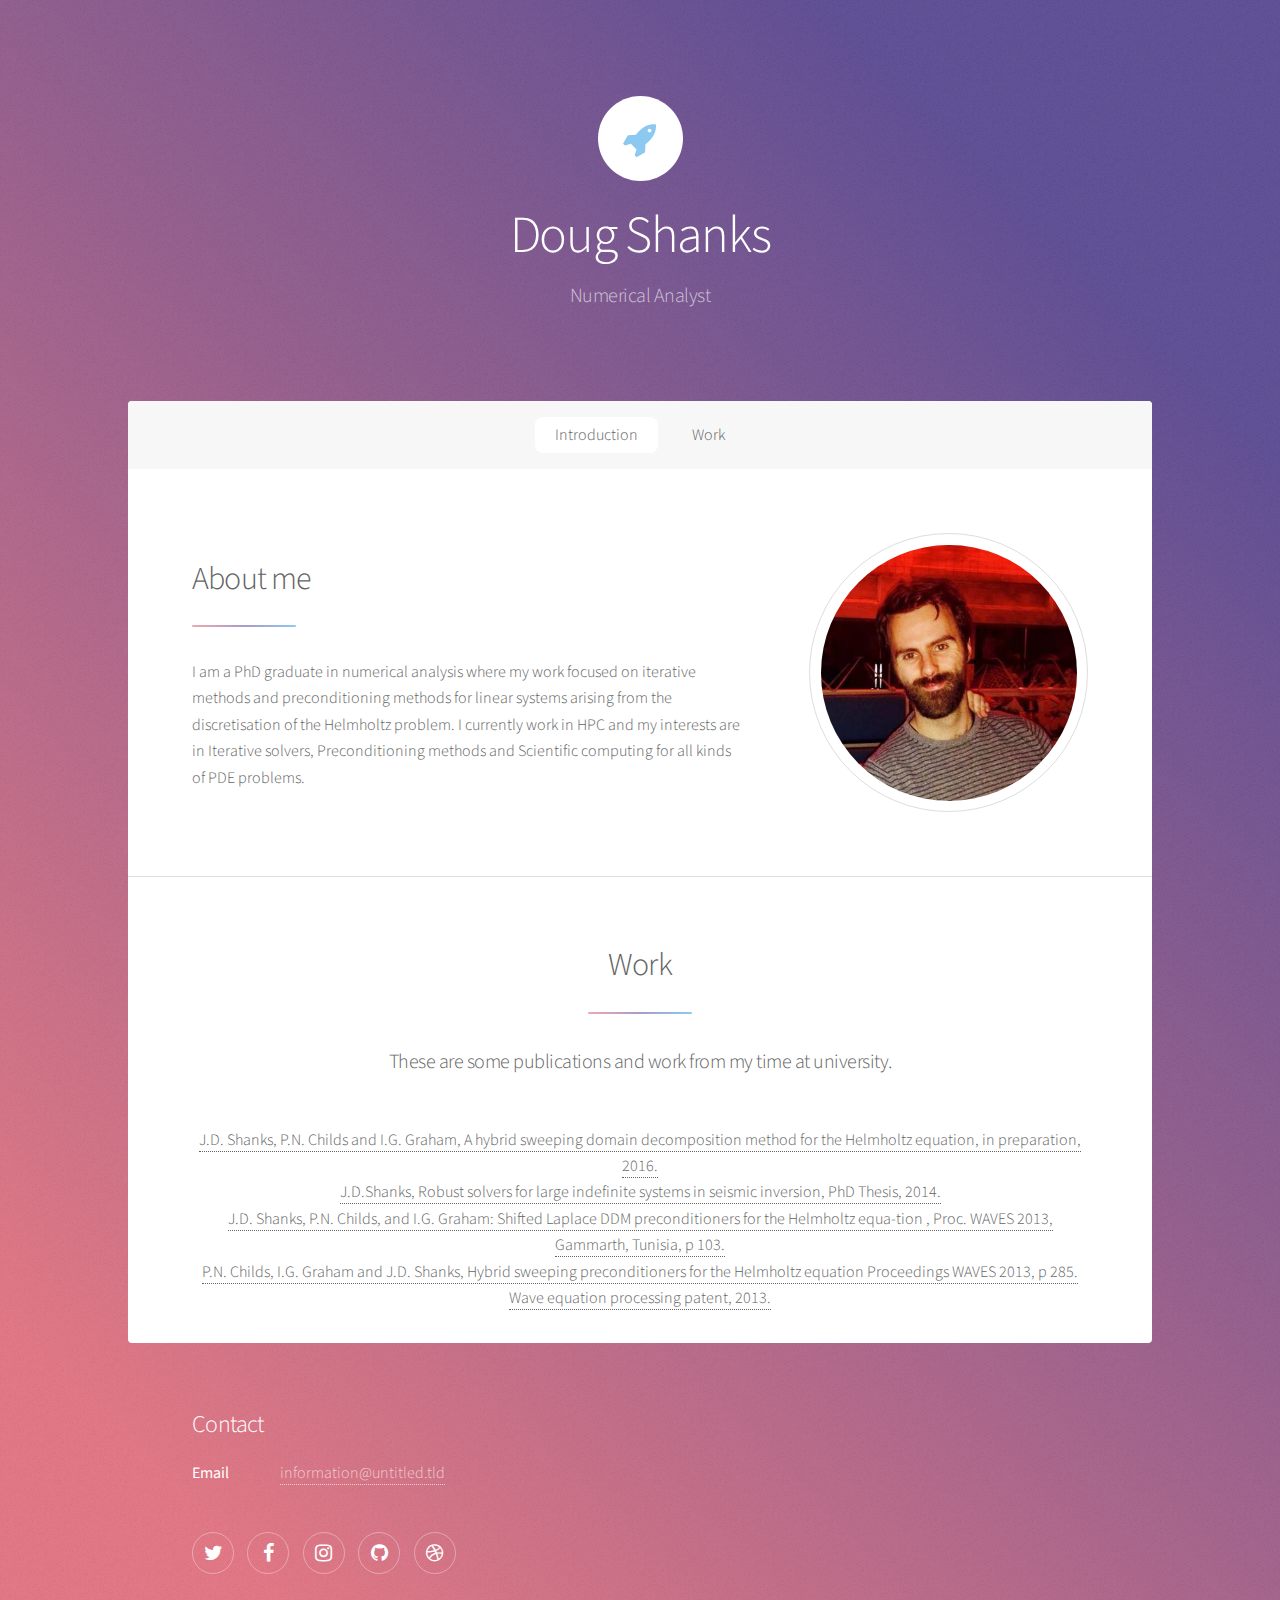
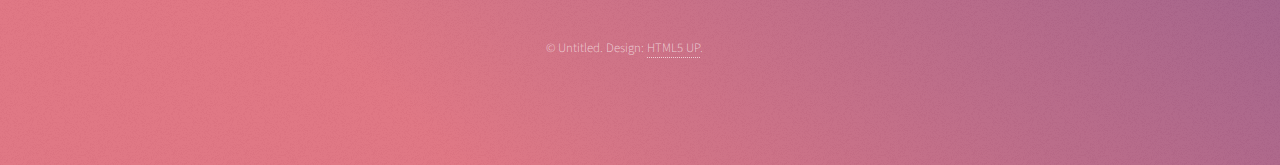
==== commit fdcd2847: "Update index.html" ====
--- a/index.html
+++ b/index.html
@@ -61,7 +61,7 @@
 								</header>
                             <a href="empty.pdf">  J.D. Shanks, P.N. Childs and I.G. Graham, A hybrid sweeping domain decomposition method
 for the Helmholtz equation, in preparation, 2016.<a/><br>
-                            <a href="http://opus.bath.ac.uk/45043/1/main.pdf"> J.D.Shanks, Robust solverss for large indefinite systems in seismic inversion, PhD Thesis, 2014.</a><br>
+                            <a href="http://opus.bath.ac.uk/45043/1/main.pdf"> J.D.Shanks, Robust solvers for large indefinite systems in seismic inversion, PhD Thesis, 2014.</a><br>
                             <a href="http://www.math.udel.edu/~cakoni/proceedings.pdf">J.D. Shanks, P.N. Childs, and I.G. Graham:
  Shifted Laplace DDM preconditioners for the Helmholtz equa-tion 
 , Proc. WAVES 2013, Gammarth, Tunisia, p 103.</a><br>
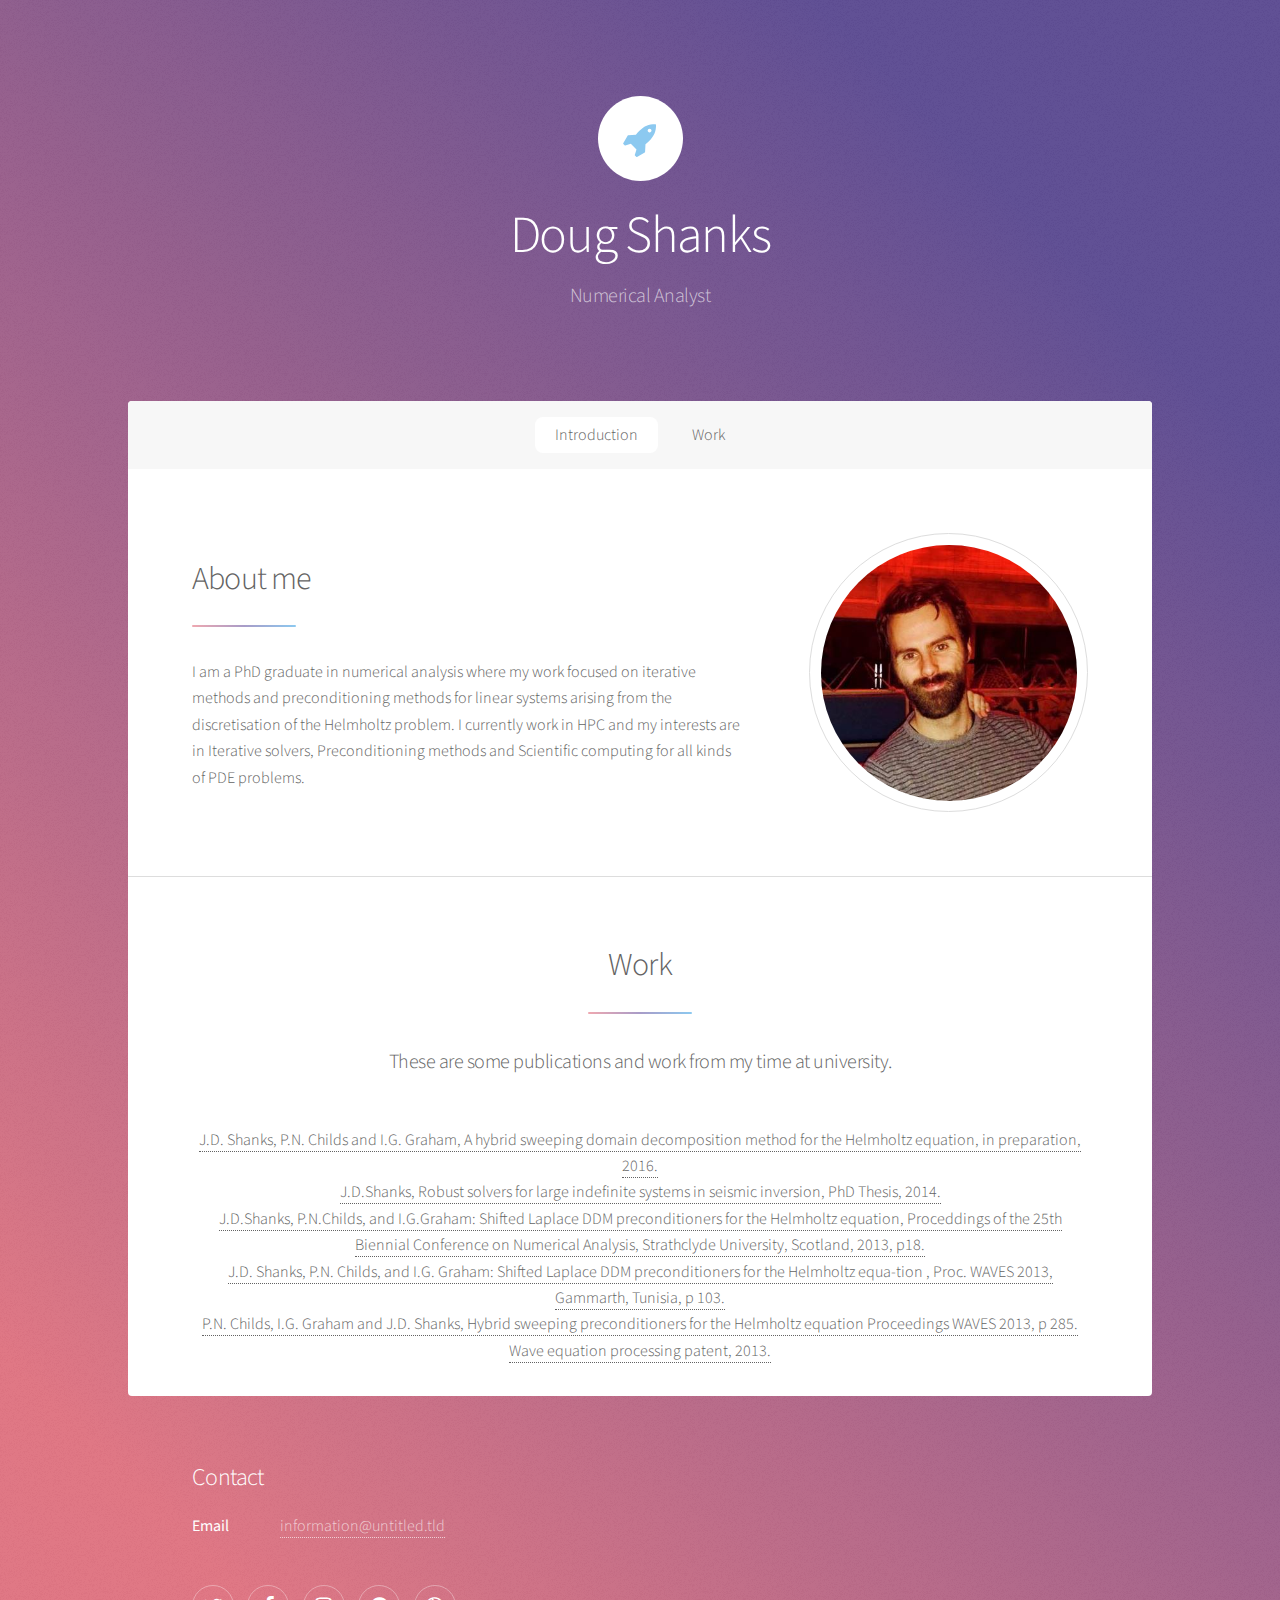
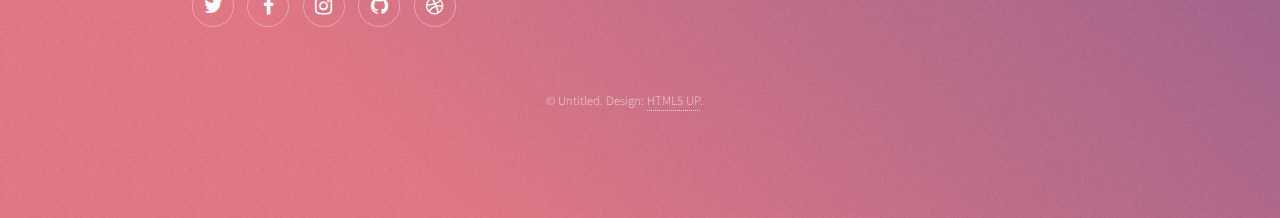
==== commit 458220bd: "Update index.html" ====
--- a/index.html
+++ b/index.html
@@ -62,6 +62,9 @@
                             <a href="empty.pdf">  J.D. Shanks, P.N. Childs and I.G. Graham, A hybrid sweeping domain decomposition method
 for the Helmholtz equation, in preparation, 2016.<a/><br>
                             <a href="http://opus.bath.ac.uk/45043/1/main.pdf"> J.D.Shanks, Robust solvers for large indefinite systems in seismic inversion, PhD Thesis, 2014.</a><br>
+                            <a href= "http://numericalanalysisconference.org.uk/previous"> J.D.Shanks, P.N.Childs, and I.G.Graham: Shifted Laplace DDM preconditioners for the Helmholtz equation, Proceddings of the 25th Biennial Conference on Numerical Analysis, Strathclyde University, Scotland, 2013, p18.</a><br>
+                            
+                            
                             <a href="http://www.math.udel.edu/~cakoni/proceedings.pdf">J.D. Shanks, P.N. Childs, and I.G. Graham:
  Shifted Laplace DDM preconditioners for the Helmholtz equa-tion 
 , Proc. WAVES 2013, Gammarth, Tunisia, p 103.</a><br>
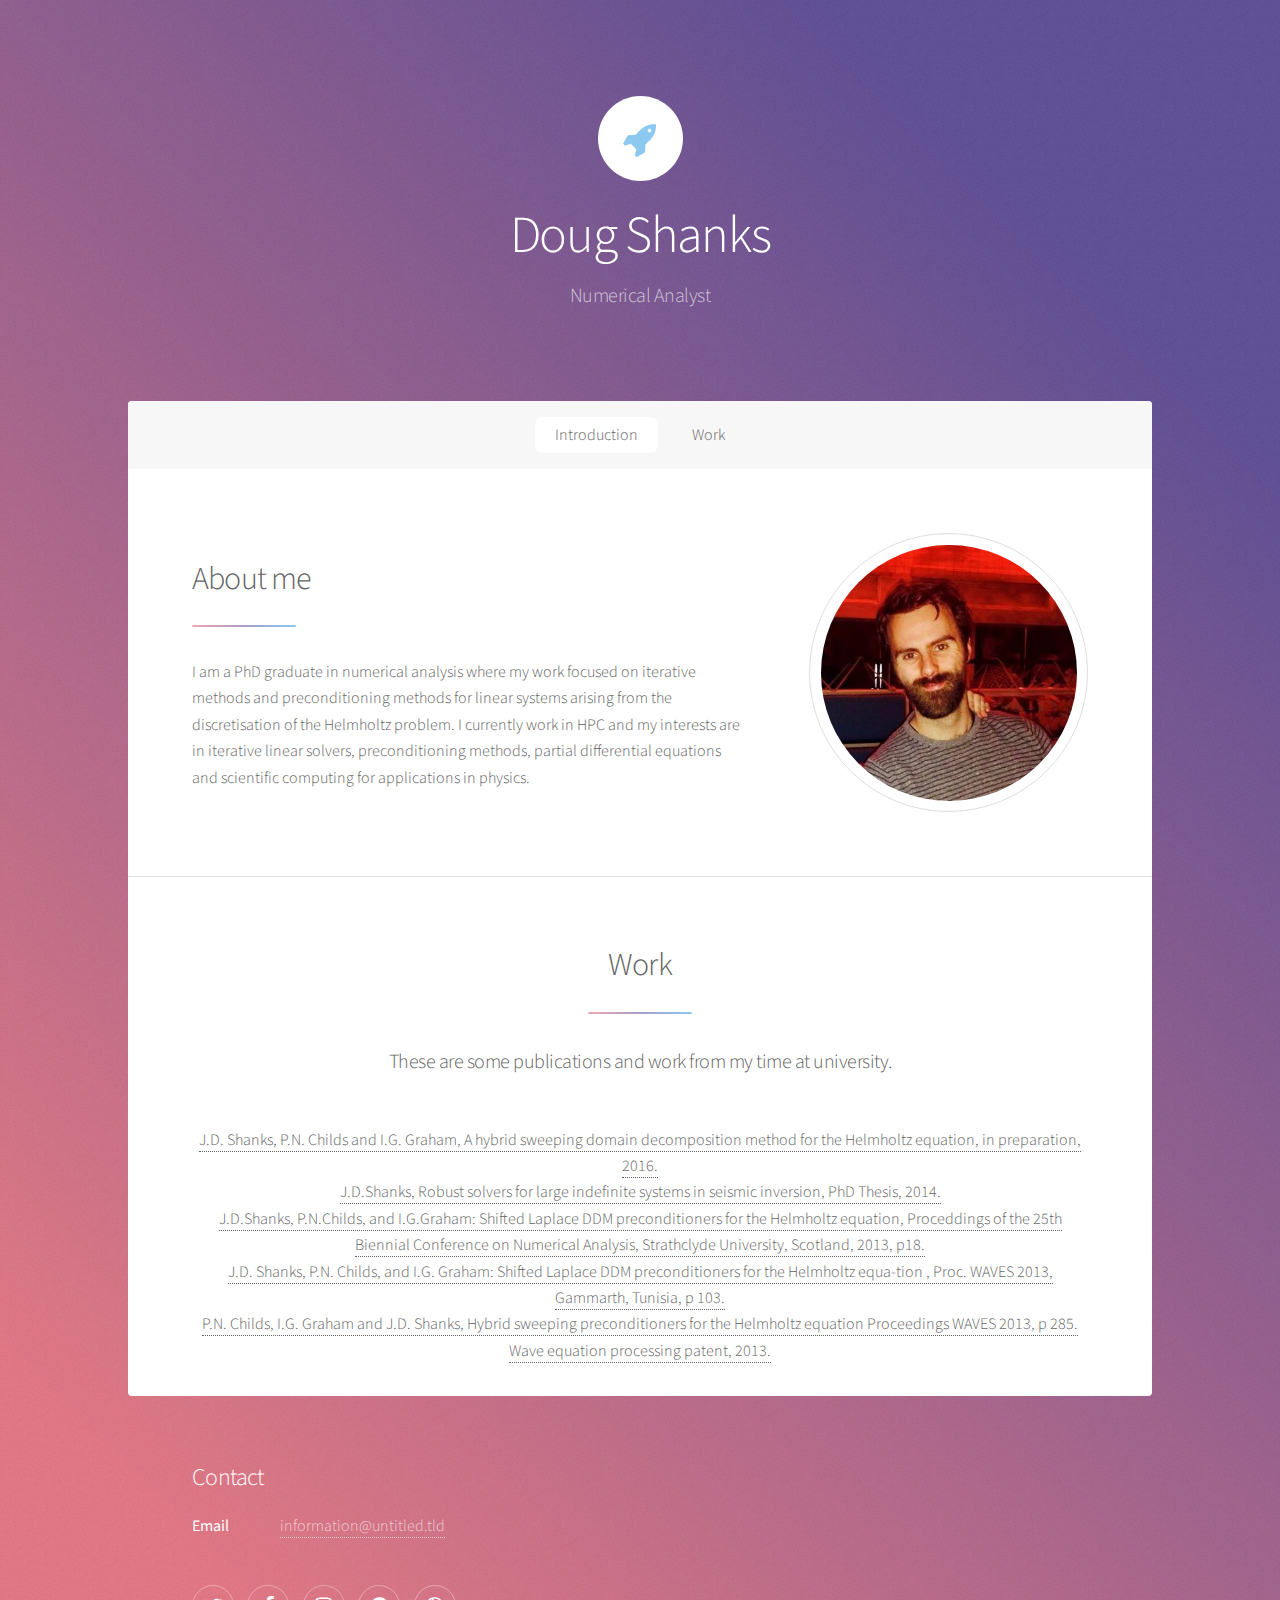
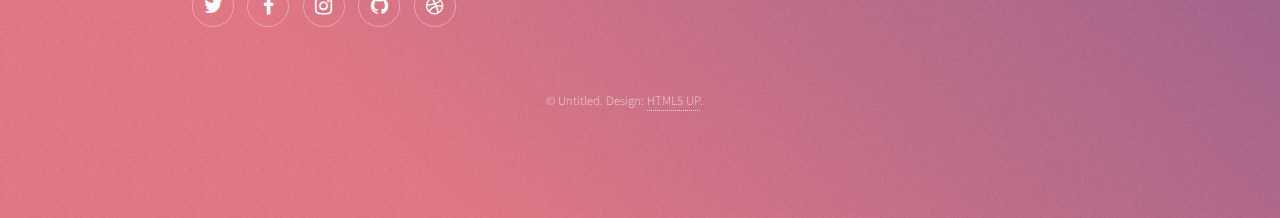
==== commit a1632dfe: "Update index.html" ====
--- a/index.html
+++ b/index.html
@@ -44,7 +44,7 @@
 										<header class="major">
 											<h2>About me</h2>
 										</header>
-										<p>                    			I am a PhD graduate in numerical analysis where my work focused on iterative methods and 									preconditioning methods for linear systems arising from the discretisation of the Helmholtz problem. I currently work in HPC and my interests are in Iterative solvers, Preconditioning methods and Scientific computing for all kinds of PDE problems.</p>
+										<p>                    			I am a PhD graduate in numerical analysis where my work focused on iterative methods and preconditioning methods for linear systems arising from the discretisation of the Helmholtz problem. I currently work in HPC and my interests are in iterative linear solvers, preconditioning methods, partial differential equations and scientific computing for applications in physics.</p>
 										<!--ul class="actions">
 											<li><a href="generic.html" class="button">Learn More</a></li-->
 										</ul>
@@ -62,9 +62,9 @@
                             <a href="empty.pdf">  J.D. Shanks, P.N. Childs and I.G. Graham, A hybrid sweeping domain decomposition method
 for the Helmholtz equation, in preparation, 2016.<a/><br>
                             <a href="http://opus.bath.ac.uk/45043/1/main.pdf"> J.D.Shanks, Robust solvers for large indefinite systems in seismic inversion, PhD Thesis, 2014.</a><br>
-                            <a href= "http://numericalanalysisconference.org.uk/previous"> J.D.Shanks, P.N.Childs, and I.G.Graham: Shifted Laplace DDM preconditioners for the Helmholtz equation, Proceddings of the 25th Biennial Conference on Numerical Analysis, Strathclyde University, Scotland, 2013, p18.</a><br>
-                            
-                            
+                            <a href= "http://numericalanalysisconference.org.uk/previous"> J.D.Shanks, P.N.Childs, and I.G.Graham: 
+                            Shifted Laplace DDM preconditioners for the Helmholtz equation, Proceddings of the 25th Biennial Conference on Numerical Analysis, 
+                            Strathclyde University, Scotland, 2013, p18.</a><br>
                             <a href="http://www.math.udel.edu/~cakoni/proceedings.pdf">J.D. Shanks, P.N. Childs, and I.G. Graham:
  Shifted Laplace DDM preconditioners for the Helmholtz equa-tion 
 , Proc. WAVES 2013, Gammarth, Tunisia, p 103.</a><br>
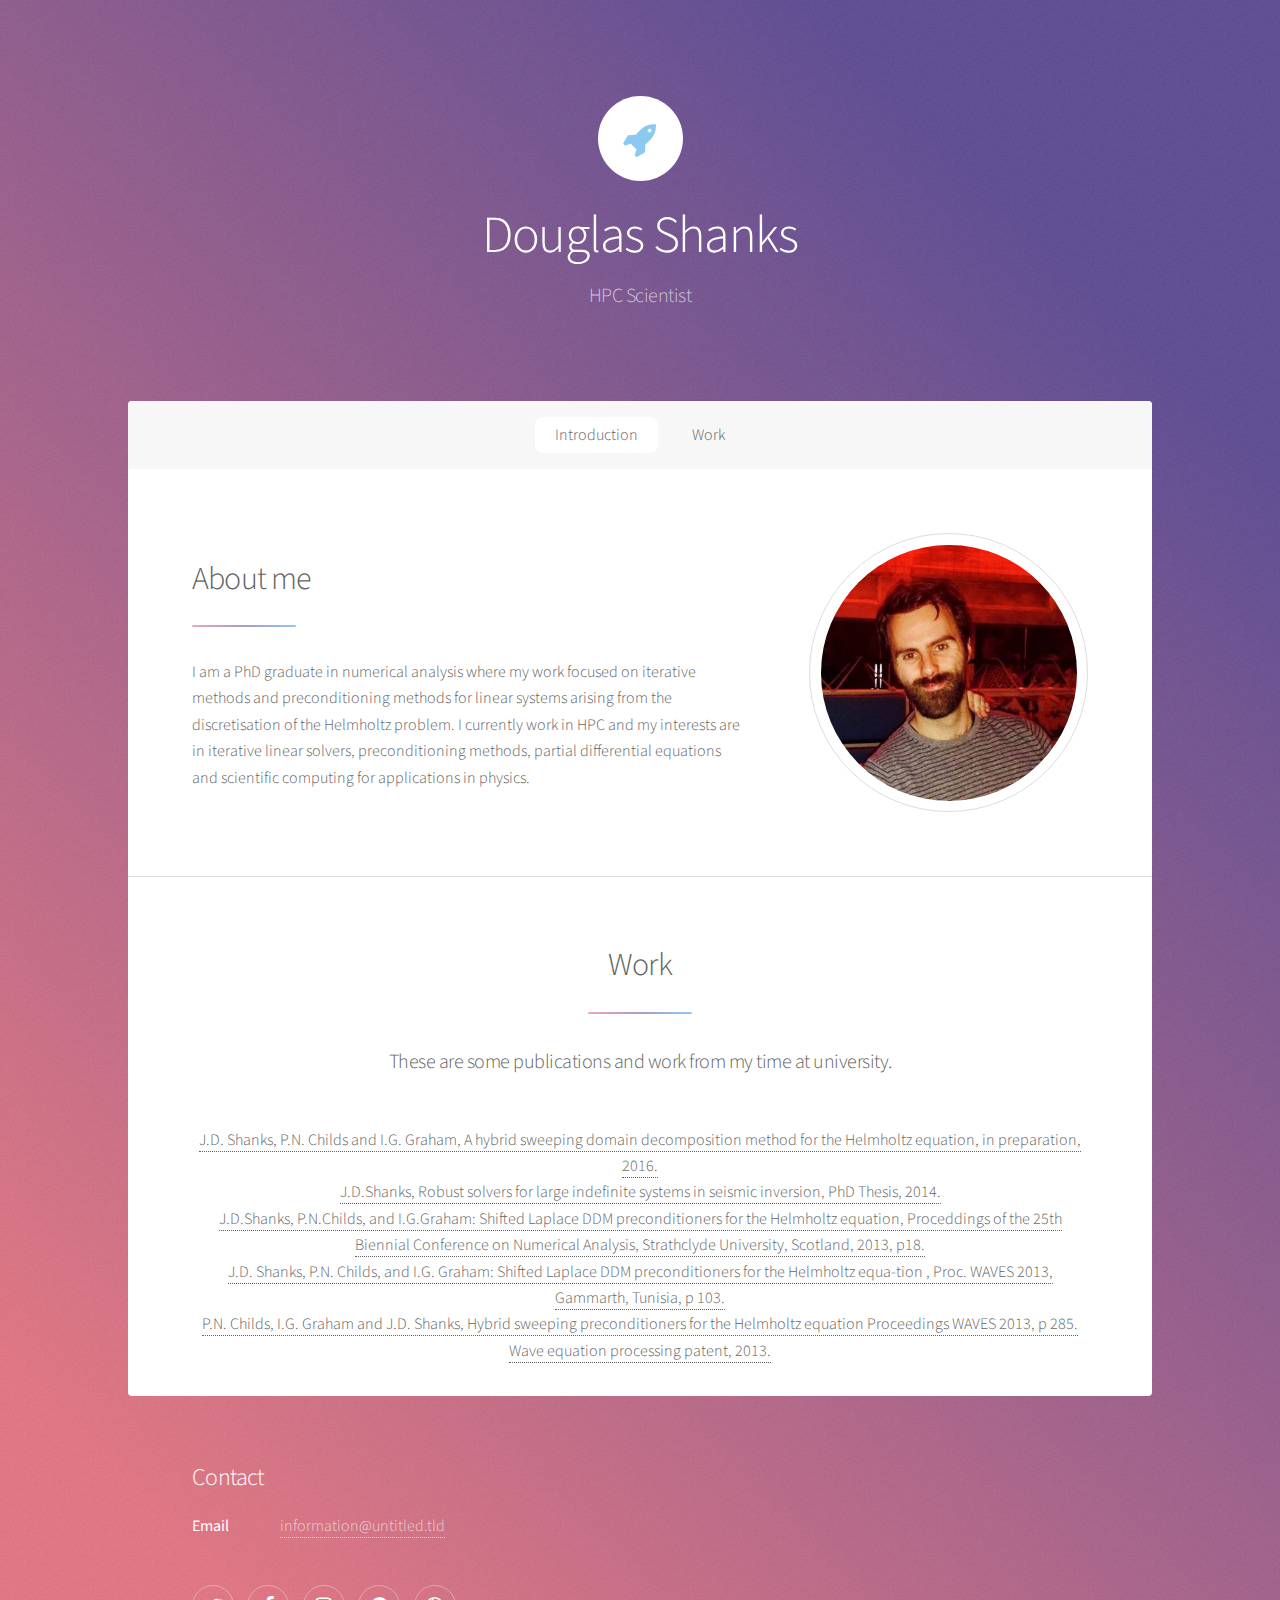
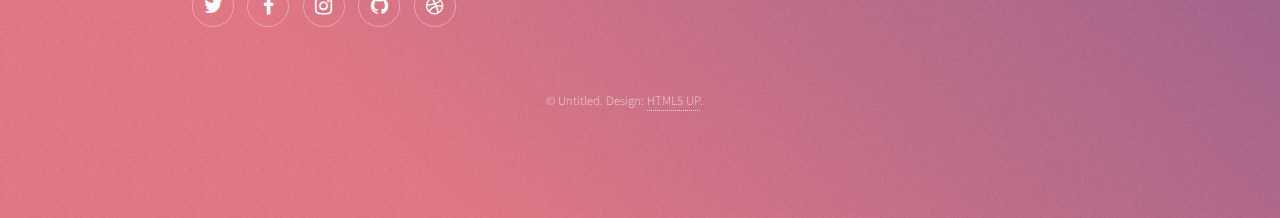
==== commit 4c8ce3de: "Update index.html" ====
--- a/index.html
+++ b/index.html
@@ -22,8 +22,8 @@
 				<!-- Header -->
 					<header id="header" class="alt">
 						<span class="logo"><img src="images/logo.svg" alt="" /></span>
-						<h1>Doug Shanks</h1>
-						<p>Numerical Analyst</p>
+						<h1>Douglas Shanks</h1>
+						<p>HPC Scientist</p>
 					</header>
 
 				<!-- Nav -->
@@ -61,7 +61,7 @@
 								</header>
                             <a href="empty.pdf">  J.D. Shanks, P.N. Childs and I.G. Graham, A hybrid sweeping domain decomposition method
 for the Helmholtz equation, in preparation, 2016.<a/><br>
-                            <a href="http://opus.bath.ac.uk/45043/1/main.pdf"> J.D.Shanks, Robust solvers for large indefinite systems in seismic inversion, PhD Thesis, 2014.</a><br>
+                            <a href="https://researchportal.bath.ac.uk/en/publications/robust-solvers-for-large-indefinite-systems-in-seismic-inversion"> J.D.Shanks, Robust solvers for large indefinite systems in seismic inversion, PhD Thesis, 2014.</a><br>
                             <a href= "http://numericalanalysisconference.org.uk/previous"> J.D.Shanks, P.N.Childs, and I.G.Graham: 
                             Shifted Laplace DDM preconditioners for the Helmholtz equation, Proceddings of the 25th Biennial Conference on Numerical Analysis, 
                             Strathclyde University, Scotland, 2013, p18.</a><br>
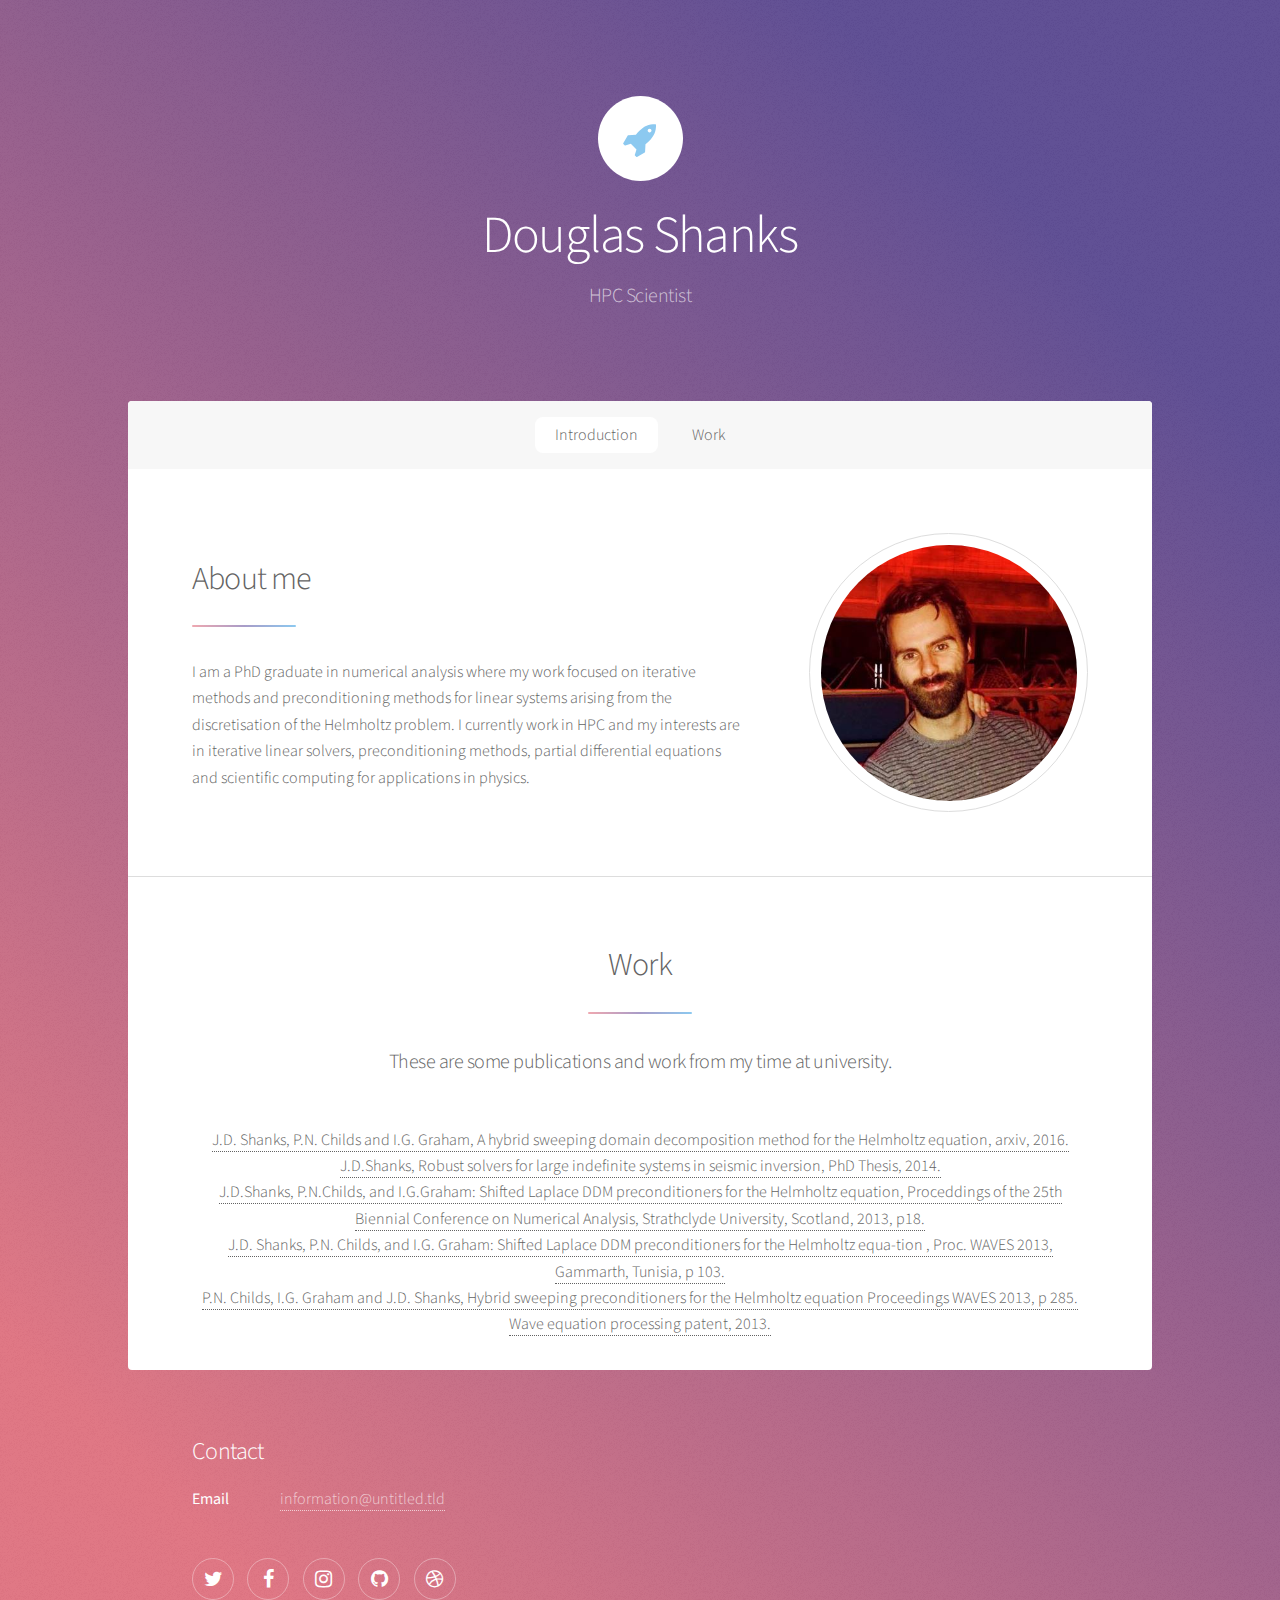
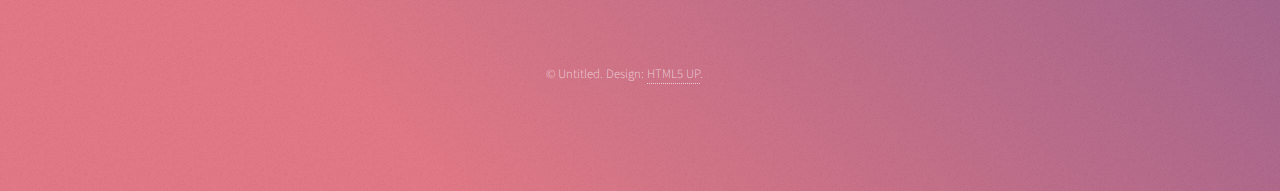
==== commit b50c1666: "Update index.html" ====
--- a/index.html
+++ b/index.html
@@ -60,7 +60,7 @@
 									<p>These are some publications and work from my time at university.</p>
 								</header>
                             <a href="empty.pdf">  J.D. Shanks, P.N. Childs and I.G. Graham, A hybrid sweeping domain decomposition method
-for the Helmholtz equation, in preparation, 2016.<a/><br>
+for the Helmholtz equation, arxiv, 2016.<a/><br>
                             <a href="https://researchportal.bath.ac.uk/en/publications/robust-solvers-for-large-indefinite-systems-in-seismic-inversion"> J.D.Shanks, Robust solvers for large indefinite systems in seismic inversion, PhD Thesis, 2014.</a><br>
                             <a href= "http://numericalanalysisconference.org.uk/previous"> J.D.Shanks, P.N.Childs, and I.G.Graham: 
                             Shifted Laplace DDM preconditioners for the Helmholtz equation, Proceddings of the 25th Biennial Conference on Numerical Analysis, 
